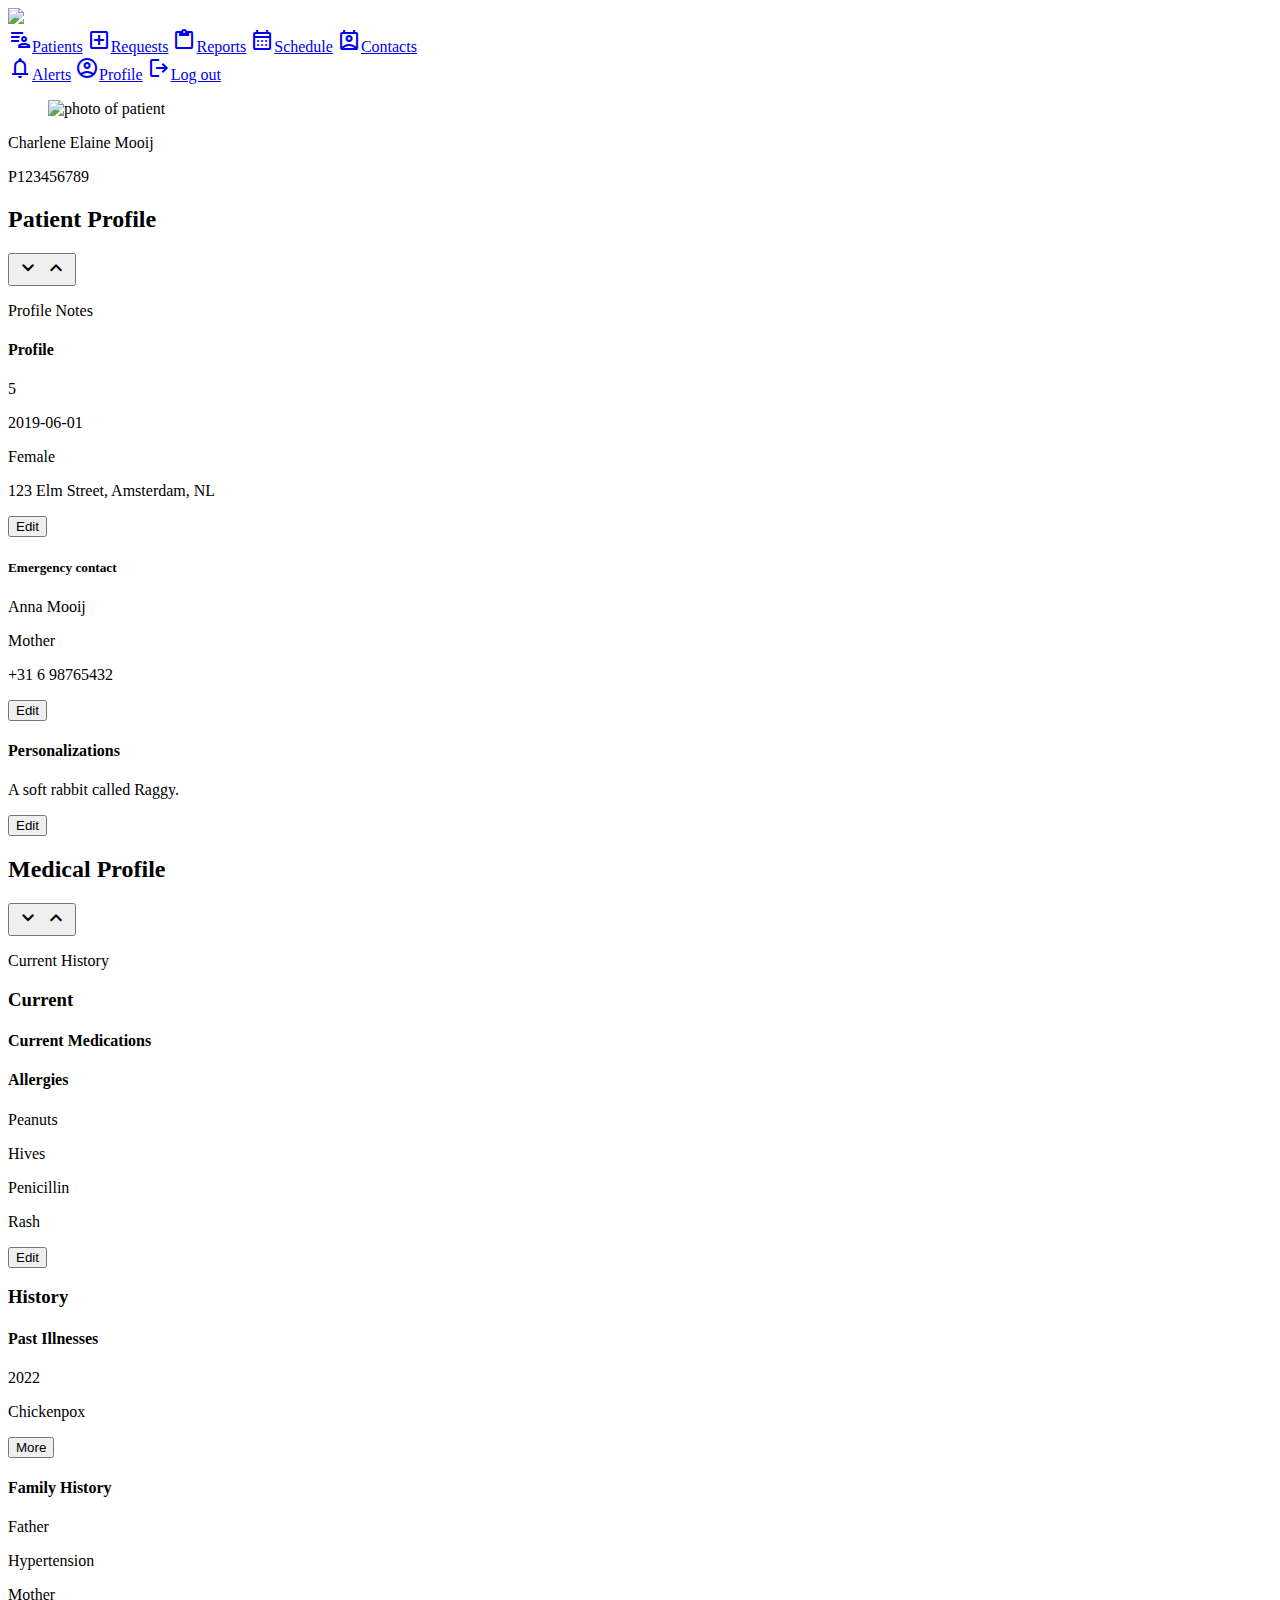
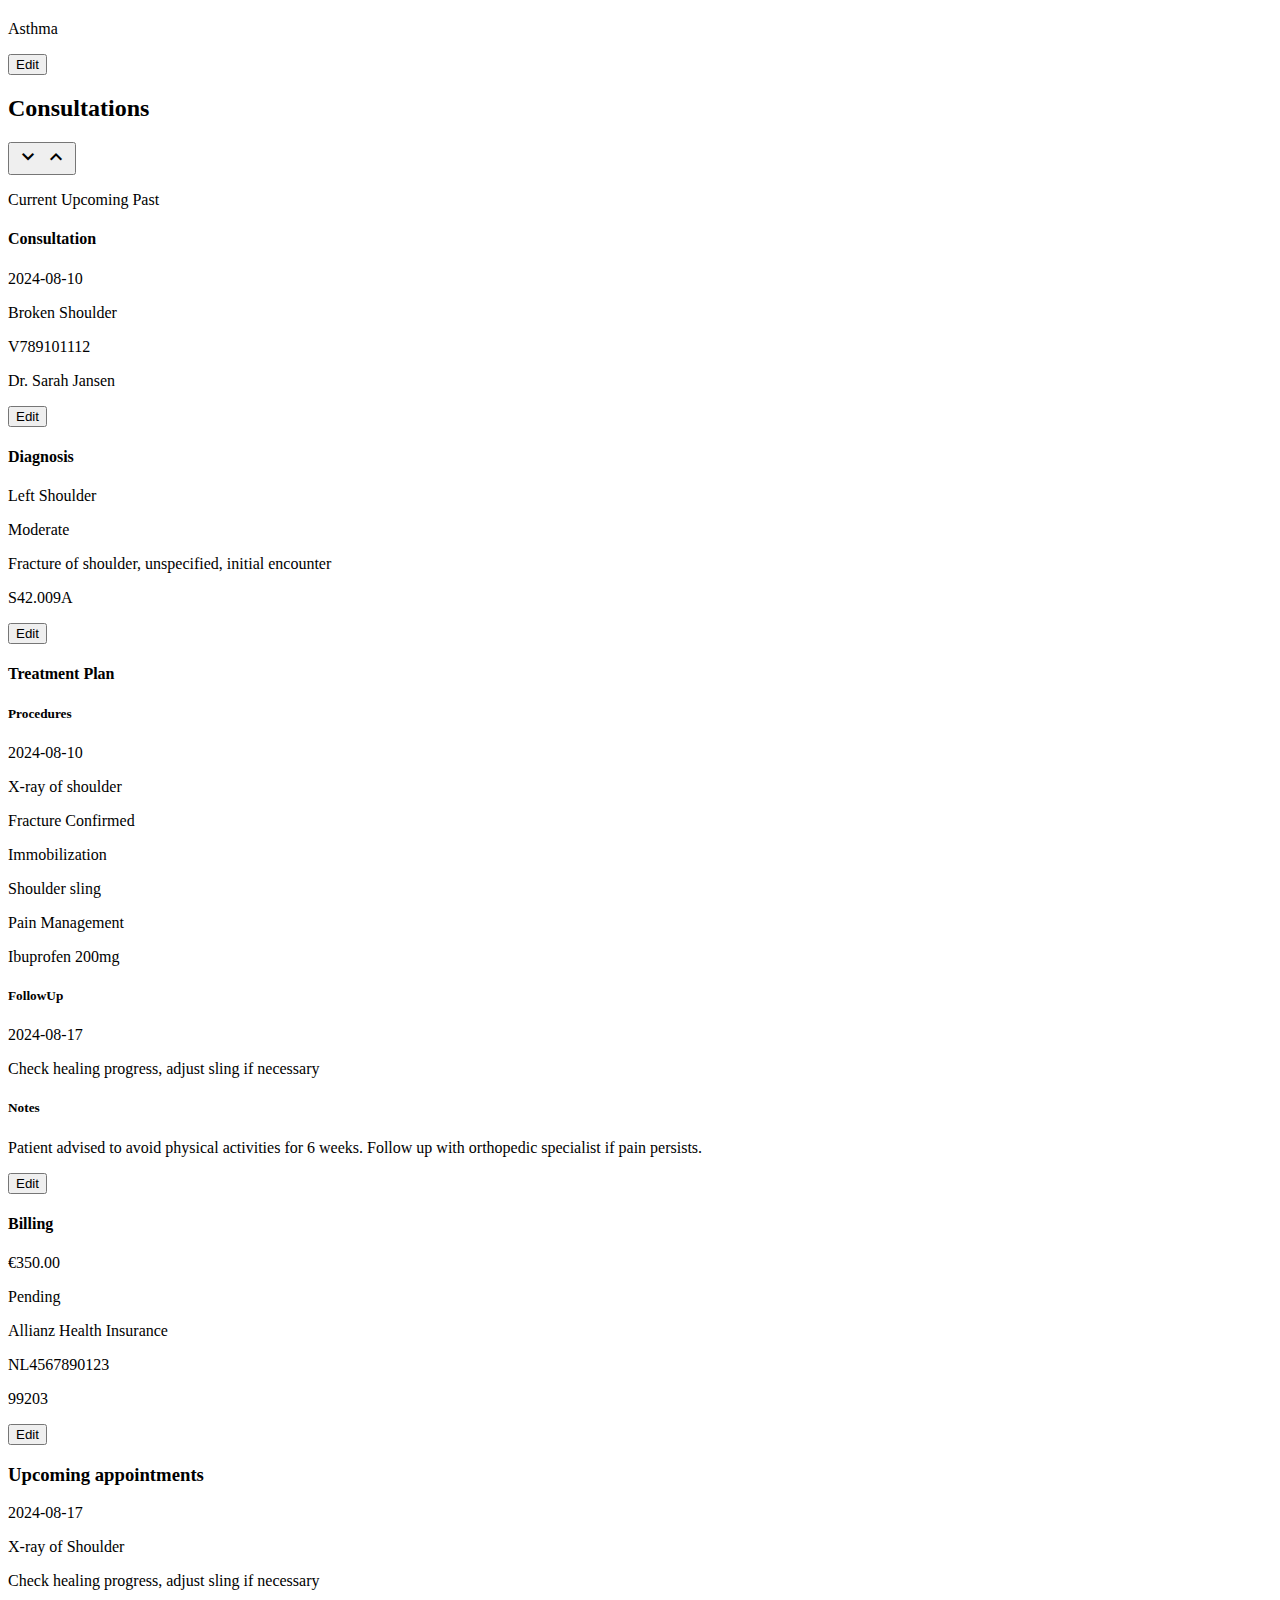
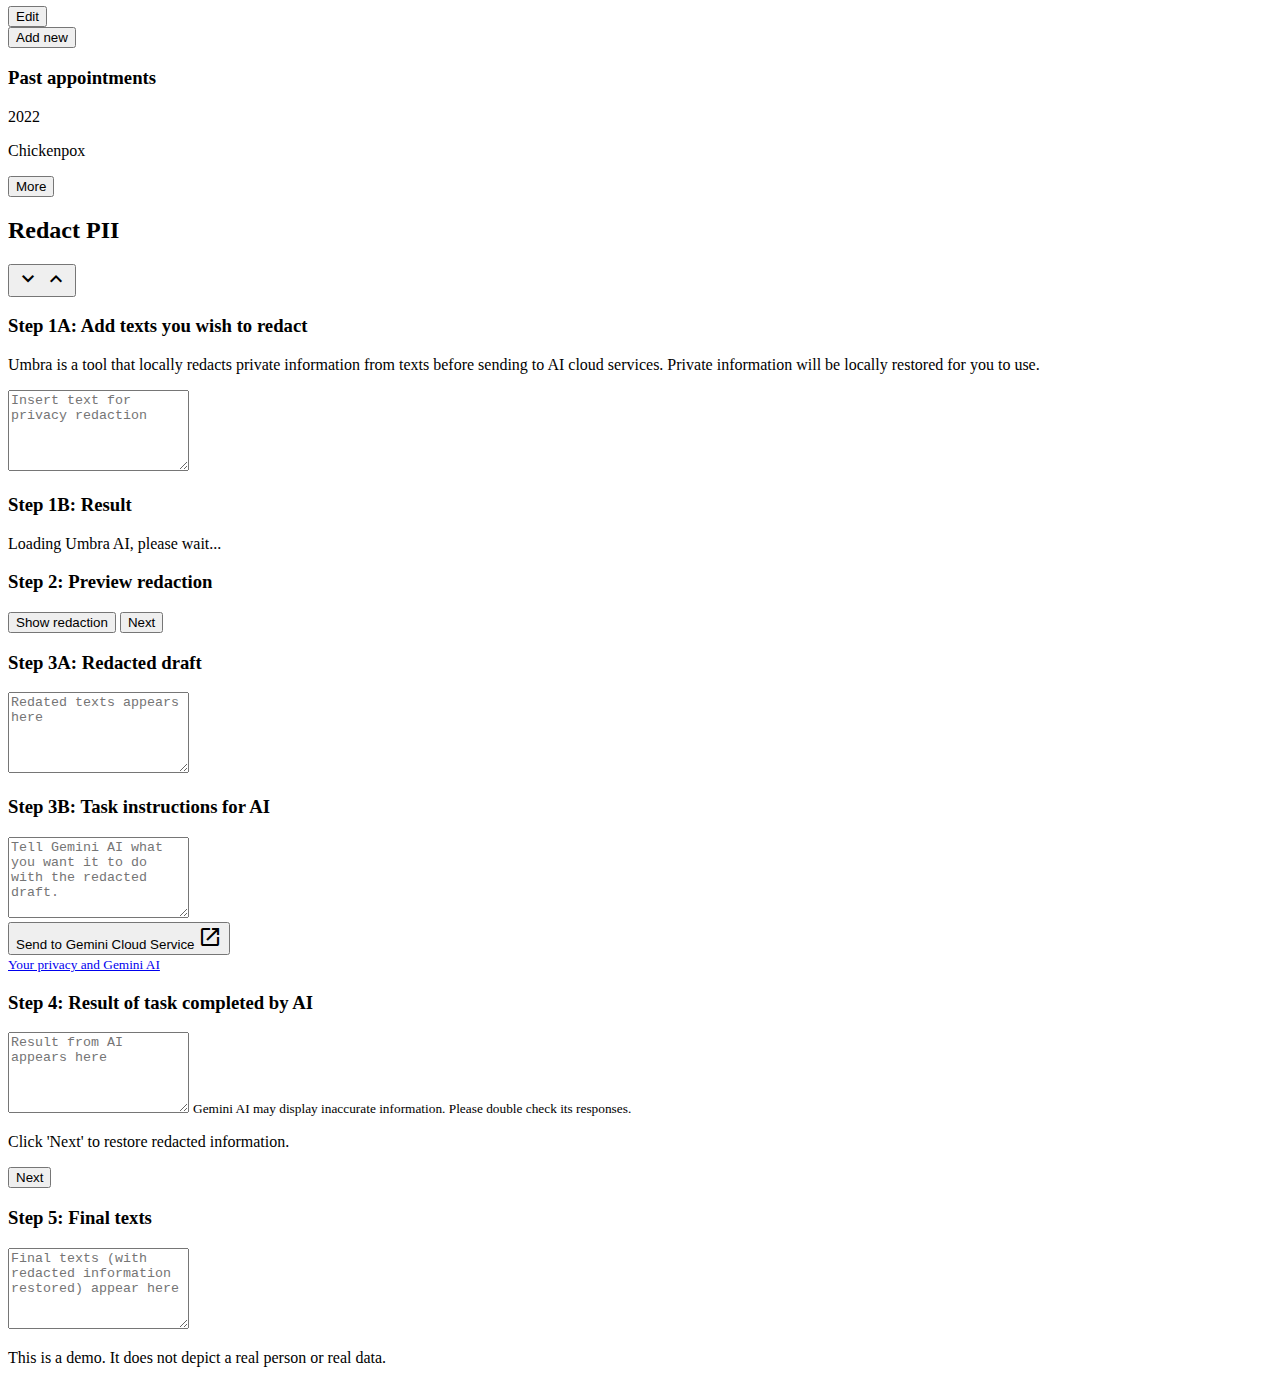
==== ehr-data-2.html @ f3ebd2ef "added down arrows" ====
<!DOCTYPE html>
<html lang="en">

<head>
  <meta charset="UTF-8">
  <meta name="viewport" content="width=device-width, initial-scale=1.0">
  <link rel="stylesheet"
    href="https://fonts.googleapis.com/css2?family=Material+Symbols+Outlined:opsz,wght,FILL,GRAD@20..48,100..700,0..1,-50..200" />
    <link rel="stylesheet" href="https://cdn.jsdelivr.net/npm/bulma@1.0.2/css/bulma.min.css">
    <link rel="stylesheet" href="css/styles.css">
  <!-- Dialogflow -->
  <link rel="stylesheet"
    href="https://www.gstatic.com/dialogflow-console/fast/df-messenger/prod/v1/themes/df-messenger-default.css">
  <script src="https://www.gstatic.com/dialogflow-console/fast/df-messenger/prod/v1/df-messenger.js"></script>
  <title>Electronic Health Record</title>
</head>

<body>

  <header class="column is-three-quarters">
    <nav id="nav1" class="navbar" role="navigation" aria-label="main navigation">
      <div class="navbar-brand">
        <a class="navbar-item" href="#">
          <img class="logo is-96x96" src="img/bravo-logo-thumb.png" />
        </a>
        <a role="button" class="navbar-burger" aria-label="menu" aria-expanded="false" data-target="navbarBasicExample">
          <span aria-hidden="true"></span>
          <span aria-hidden="true"></span>
          <span aria-hidden="true"></span>
          <span aria-hidden="true"></span>
        </a>
      </div>
      <div class="navbar-menu">
        <div class="navbar-start">
          <!-- <a href="#" class="navbar-item"><span class="material-symbols-outlined">home</span><span class="text">Home</span></a> -->
          <a href="#" class="navbar-item"><span class="material-symbols-outlined">patient_list</span><span
              class="text">Patients</span></a>
          <a href="#" class="navbar-item"><span class="material-symbols-outlined">add_box</span><span
              class="text">Requests</span></a>
          <a href="#" class="navbar-item"><span class="material-symbols-outlined">content_paste</span><span
              class="text">Reports</span></a>
          <a href="#" class="navbar-item"><span class="material-symbols-outlined">calendar_month</span><span
              class="text">Schedule</span></a>
          <a href="#" class="navbar-item"><span class="material-symbols-outlined">perm_contact_calendar</span><span
              class="text">Contacts</span></a>
        </div>
        <div class="navbar-end">
          <a href="#" class="navbar-item"><span class="material-symbols-outlined">notifications</span><span
              class="text">Alerts</span></a>
          <a href="#" class="navbar-item"><span class="material-symbols-outlined">account_circle</span><span
              class="text">Profile</span></a>
          <a href="#" class="navbar-item"><span class="material-symbols-outlined">logout</span>Log out</a>
        </div>
      </div>
      </div>
    </nav>
  </header>

  <div class="columns">
    <main class="column is-three-quarters">

      <!-- BANNER: START -->
      <section class="hero is-primary is-flex ml-3 mb-5">
        <div class="hero-body container">
          <figure class="image is-128x128 mb-3">
            <img class="is-rounded" src="img/patient-profile-photo.jpg" alt="photo of patient" />
          </figure>
          <p class="title is-4"><span class="data">Charlene Elaine Mooij</span></p>
          <p class="subtitle PatientID is-6"><span class="data">P123456789</span></p>
        </div>
      </section>
      <!-- BANNER: END -->

      <!-- BLOCK 1 PROFILE: START -->
      <div class="columns ml-3">
        <article class="card panel is-primary is-half mr-3">
          <header class="card-header panel-heading">
            <h2 class="card-header-title ">Patient Profile</h2>
            <button class="card-header-icon" aria-label="more options">
              <span class="icon material-symbols-outlined">
                keyboard_arrow_down
              </span>
              <span class="icon material-symbols-outlined">
                keyboard_arrow_up
              </span>
            </button>
          </header>

          <p class="panel-tabs">
            <a class="is-active">Profile</a>
            <!-- <a>Emergency Contact</a> -->
            <a>Notes</a>
          </p>

          <div class="panel-block">
            <div class="column">
              <h4 class="title is-4">Profile</h4>
              <p class="Age"><span class="data">5</span></p>
              <p class="DateOfBirth"><span class="data">2019-06-01</span></p>
              <p class="Gender"><span class="data">Female</span></p>
              <p class="Address"><span class="data">123 Elm Street, Amsterdam, NL</span></p>
              <button class="button is-light">Edit</button>
            <!-- </div>
            <div class="column"> -->
              <h5 class="title is-5">Emergency contact</h5>
              <p class="EmergencyContact-Name"><span class="data">Anna Mooij</span></p>
              <p class="EmergencyContact-Relation"><span class="data">Mother</span></p>
              <p class="EmergencyContact-PhoneNumber"><span class="data">+31 6 98765432</span></p>
              <button class="button is-light">Edit</button>
            </div>
            <div class="column">
              <h4 class="title is-4">Personalizations</h4>
              <p class="FavoriteToy"><span class="data">A soft rabbit called Raggy.</span></p>
              <button class="button is-light">Edit</button>
            </div>
          </div>
        </article>
        <article class="card panel is-primary is-half mr-3">
          <header class="card-header panel-heading">
            <h2 class="card-header-title ">Medical Profile</h2>
            <button class="card-header-icon" aria-label="more options">
              <span class="icon material-symbols-outlined">
                keyboard_arrow_down
              </span>
              <span class="icon material-symbols-outlined">
                keyboard_arrow_up
              </span>
            </button>
          </header>

          <p class="panel-tabs">
            <a class="is-active">Current</a>
            <a>History</a>
          </p>

          <div class="panel-block">
            <section class="section tab json medical-history">
              <h3 class="title is-3">Current</h3>
              <!-- JSON: MedicalHistory -->
              <h4 class="title is-4">Current Medications</h4>
              <p class="CurrentMedications"></p>
              <h4 class="title is-4">Allergies</h4>
              <p class="Allergies-Allergen"><span class="data">Peanuts</span></p>
              <p class="Allergies-Reaction"><span class="data">Hives</span></p>
              <p class="Allergies-Allergen"><span class="data">Penicillin</span></p>
              <p class="Allergies-Reaction"><span class="data">Rash</span></p>
              <button class="button is-light">Edit</button>
            </section>
            <section class="section tab json medical-history">
              <h3 class="title is-3">History</h3>
              <!-- JSON: MedicalHistory -->
              <h4 class="title is-4">Past Illnesses</h4>
              <p class="PastIllnesses-Year"><span class="data">2022</span></p>
              <p class="PastIllnesses-Illness"><span class="data">Chickenpox</span></p>
              <button class="button is-light">More</button>
              <h4 class="title is-4">Family History</h4>
              <p class="FamilyHistory-Relation"><span class="data">Father</span></p>
              <p class="FamilyHistory-Condition"><span class="data">Hypertension</span></p>
              <p class="FamilyHistory-Relation"><span class="data">Mother</span></p>
              <p class="FamilyHistory-Condition"><span class="data">Asthma</span></p>
              <button class="button is-light">Edit</button>
            </section>
          </div>
        </article>
      </div>
      <!-- BLOCK 1: END -->

      <!-- BLOCK 2 CONSULTATION: START -->
      <article class="card panel is-link ml-3 mb-3">

        <header class="card-header panel-heading">
          <h2 class="card-header-title has-text-white">Consultations</h2>
          <button class="card-header-icon" aria-label="more options">
            <span class="icon material-symbols-outlined">
              keyboard_arrow_down
            </span>
            <span class="icon material-symbols-outlined">
              keyboard_arrow_up
            </span>
          </button>
        </header>

        <p class="panel-tabs">
          <a class="is-active">Current</a>
          <a>Upcoming</a>
          <a>Past</a>
        </p>

        <div class="panel-block">
          <section class="section columns tab json consultation">
            <!-- <h3>Consultation</h3> -->
            <div class="column">
              <h4 class="title is-4">Consultation</h4>
              <!-- JSON: VisitInformation -->
              <p class="VisitDate"><span class="data">2024-08-10</span></p>
              <p class="ReasonForVisit"><span class="data">Broken Shoulder</span></p>
              <p class="VisitID"><span class="data">V789101112</span></p>
              <p class="PrimaryPhysician"><span class="data">Dr. Sarah Jansen</span></p>
              <button class="button is-light">Edit</button>
              <!-- </div> -->
              <!-- <div class="column"> -->
              <h4 class="title is-4">Diagnosis</h4>
              <!-- JSON: Diagnosis -->
              <p class="AffectedSide"><span class="data">Left Shoulder</span></p>
              <p class="Severity"><span class="data">Moderate</span></p>
              <p class="DiagnosisDescription"><span class="data">Fracture of shoulder, unspecified, initial
                  encounter</span></p>
              <p class="DiagnosisCode"><span class="data">S42.009A</span></p>
              <button class="button is-light">Edit</button>
            </div>
            <div class="column">
              <h4 class="title is-4">Treatment Plan</h4>
              <!-- JSON: TreatmentPlan -->
              <h5 class="title is-5">Procedures</h5>
              <p class="Treatment-Date"><span class="data">2024-08-10</span></p>
              <p class="Treatment-Procedure"><span class="data">X-ray of shoulder</span></p>
              <p class="Treatment-Result"><span class="data">Fracture Confirmed</span></p>
              <p class="Treatment-Procedure"><span class="data">Immobilization</span></p>
              <p class="Treatment-Result"><span class="data">Shoulder sling</span></p>
              <p class="Treatment-Procedure"><span class="data">Pain Management</span></p>
              <p class="Treatment-Medication"><span class="data">Ibuprofen 200mg</span></p>
              <h5 class="title is-5">FollowUp</h5>
              <p class="FollowUp-Date"><span class="data">2024-08-17</span></p>
              <p class="FollowUp-Purpose"><span class="data">Check healing progress, adjust sling if necessary</span>
              </p>
              <h5 class="title is-5">Notes</h5>
              <p class="TreatmentPlan-Notes"><span class="data">Patient advised to avoid physical activities for 6
                  weeks. Follow up with orthopedic specialist if pain persists.</span></p>
              <button class="button is-light">Edit</button>
            </div>
            <div class="column">
              <h4 class="title is-4">Billing</h4>
              <!-- JSON: BillingInformation -->
              <p class="TotalCost"><span class="data">€350.00</span></p>
              <p class="PaymentStatus"><span class="data">Pending</span></p>
              <p class="InsuranceProvider"><span class="data">Allianz Health Insurance</span></p>
              <p class="PolicyNumber"><span class="data">NL4567890123</span></p>
              <p class="BillingCode"><span class="data">99203</span></p>
              <button class="button is-light">Edit</button>
            </div>
          </section>
          <section class="section tab json visit-information">
            <h3 class="title is-3">Upcoming appointments</h3>
            <!-- JSON: TreatmentPlan > FollowUp -->
            <!-- <h4 class="title is-4">Upcoming</h4> -->
            <section class="section FollowUp">
              <p class="Treatment-Date"><span class="data">2024-08-17</span></p>
              <p class="Treatment-Procedure"><span class="data">X-ray of Shoulder</span></p>
              <p class="Treatment-Purpose"><span class="data">Check healing progress, adjust sling if necessary</span>
              </p>
              <button class="button is-light">Edit</button>
            </section>
            <button class="button is-light">Add new</button>
          </section>
          <section class="section tab json visit-information">
            <h3 class="title is-3">Past appointments</h3>
            <!-- JSON: MedicalHistory -->
            <p class="PastIllnesses-Year"><span class="data">2022</span></p>
            <p class="PastIllnesses-Illness"><span class="data">Chickenpox</span></p>
            <button class="button is-light">More</button>
          </section>
        </div>
      </article>
      <!-- BLOCK 2: END -->

      <!-- BLOCK 3: START -->
      <!-- <div class="columns ml-3 mr-3"> -->

        <article class="card panel ml-3">
          <header class="card-header panel-heading">
            <h2 class="card-header-title has-text-white">Redact PII</h2>
            <button class="card-header-icon" aria-label="more options">
              <span class="icon material-symbols-outlined">
                keyboard_arrow_down
              </span>
              <span class="icon material-symbols-outlined">
                keyboard_arrow_up
              </span>
            </button>
          </header>
          <section class="section tab" id="umbra">
            <!-- Umbra Step 1 -->
            <div class="columns">
              <div class="column step" id="step1">
                <h3 class="title is-5">Step 1A: Add texts you wish to redact</h3>
                <p class="umbra-description">Umbra is a tool that locally redacts private information from texts
                  before
                  sending to
                  AI cloud services. Private information will be locally restored for you to use.</p>
                <label for="box1"></label>
                <textarea id="box1" name="box1" class="box" rows="5"
                  placeholder="Insert text for privacy redaction"></textarea>
                <button id="getAnswersButton" style="display:none;" onclick="processText()">Process Text</button>
                <h3 class="title is-5">Step 1B: Result</h3>
                <div id="loading">
                  <div class="spinner"></div>
                  <p>Loading Umbra AI, please wait...</p>
                </div>
                <div id="results"></div>
              </div>
              <!-- Umbra Step 2 -->
              <div class="column step" id="step2">
                <h3 class="title is-5">Step 2: Preview redaction</h3>
                <label for="box2"></label>
                <box id="box2" name="box2" class="box" rows="5" placeholder="Redaction preview appears here" readonly>
                </box>
                <div class="buttons">
                  <button onclick="highlightText()" class="button is-light">Show redaction</button>
                  <button onclick="replaceText()" class="button is-light">Next</button>
                </div>
              </div>
              <div class="column step" id="step3">
                <!-- Umbra Step 3A -->
                <h3 class="title is-5">Step 3A: Redacted draft</h3>
                <label for="box3"></label>
                <textarea id="box3" name="box3" class="box" rows="5"
                  placeholder="Redated texts appears here"></textarea>
                <!-- Umbra Step 3B -->
                <h3 class="title is-5">Step 3B: Task instructions for AI</h3>
                <label for="box3-prmpt"></label>
                <textarea id="box3-prmpt" name="box3-prmpt" class="box" rows="5"
                  placeholder="Tell Gemini AI what you want it to do with the redacted draft."></textarea>
                <div class="buttons">
                  <button onclick="send2api()" class="button is-light">Send to Gemini Cloud Service
                    <span
                      class="material-symbols-outlined icon-small">
                      open_in_new
                    </span>
                  </button>
                </div>
                <small><a
                    href="https://support.google.com/gemini/answer/13594961?visit_id=638588064666691455-2002261725&p=privacy_notice&rd=1#privacy_notice">Your
                    privacy and Gemini AI</a></small>
              </div>
              <!-- Umbra Step 4 -->
              <div class="column step" id="step4">
                <h3 class="title is-5">Step 4: Result of task completed by AI</h3>
                <label for="box4"></label>
                <textarea id="box4" name="box4" class="box" rows="5" placeholder="Result from AI appears here"
                  readonly></textarea>
                <small>Gemini AI may display inaccurate information. Please double check its responses.</small>
                <p>Click 'Next' to restore redacted information.</p>
                <div class="buttons">
                  <button onclick="replaceMarkers()" class="button is-light">Next</button>
                  <!-- <button onclick="share()">share</button> -->
                </div>
              </div>
              <!-- Umbra Step 5 -->
              <div class="column step" id="step5">
                <h3 class="title is-5">Step 5: Final texts</h3>
                <label for="box5"></label>
                <textarea id="box5" name="box5" class="box" rows="5"
                  placeholder="Final texts (with redacted information restored) appear here" readonly></textarea>
                <div class="buttons">
                  <!-- <button onclick="replaceMarkers()" class="button is-light">Next</button> -->
                  <!-- <button onclick="share()" class="button is-light">Copy text</button> -->
                </div>
              </div>
            </div>
          </section>
        </article>
      <!-- </div> -->
      <!-- BLOCK 3: END -->
    </main>
    <!-- CHAT BLOCK: START -->
    <aside id="chatbot" class="column is-one-quarter">
      <!-- <h2 class="panel-heading">Gemini Chatbot</h2> -->
      <!-- <h2>Gemini</h2> -->
      <!-- DIALOGFLOW CX – REPLACE CHATBOT 'project-id' AND 'agent-id' -->
      <df-messenger location="eu" project-id="df-samples-ldid" agent-id="418b18b0-8690-481d-aa7f-1ac6ddc1a49d"
        language-code="en" max-query-length="-1">
        <df-messenger-chat chat-title=" " chat-title-icon="" bot-writing-text="bot-writing-text" bot-writing-image=""
          bot-actor-image="" user-actor-image="" placeholder-text="What's on your mind?">
        </df-messenger-chat>
      </df-messenger>
    </aside>
    <!-- CHAT BLOCK: END -->
  </div>
  <!-- </div> -->
  <footer class="footer column is-three-quarters">
    <div class="content has-text-centered">
      <p>This is a demo. It does not depict a real person or real data.</p>
    </div>
  </footer>
</body>
<script src="js/umbra.js"></script>
<script src="js/bravo.js"></script>

</html>
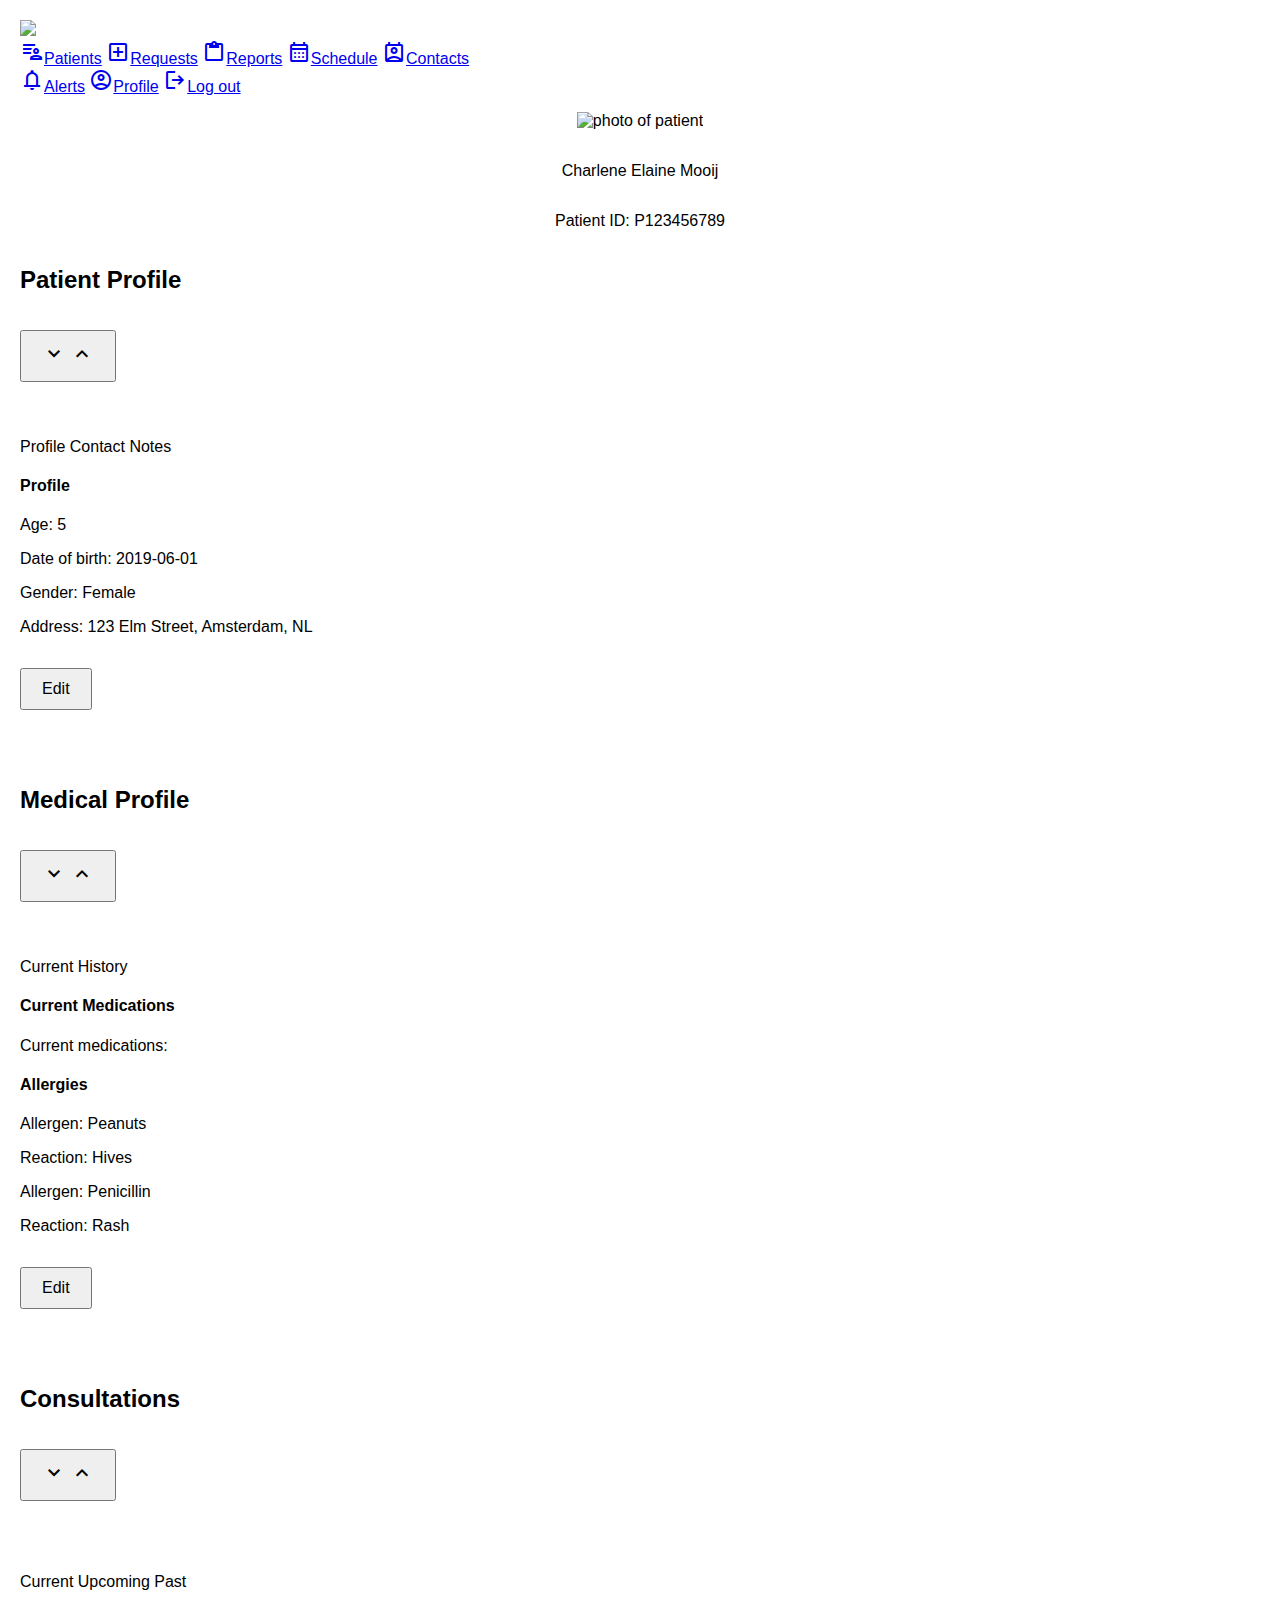
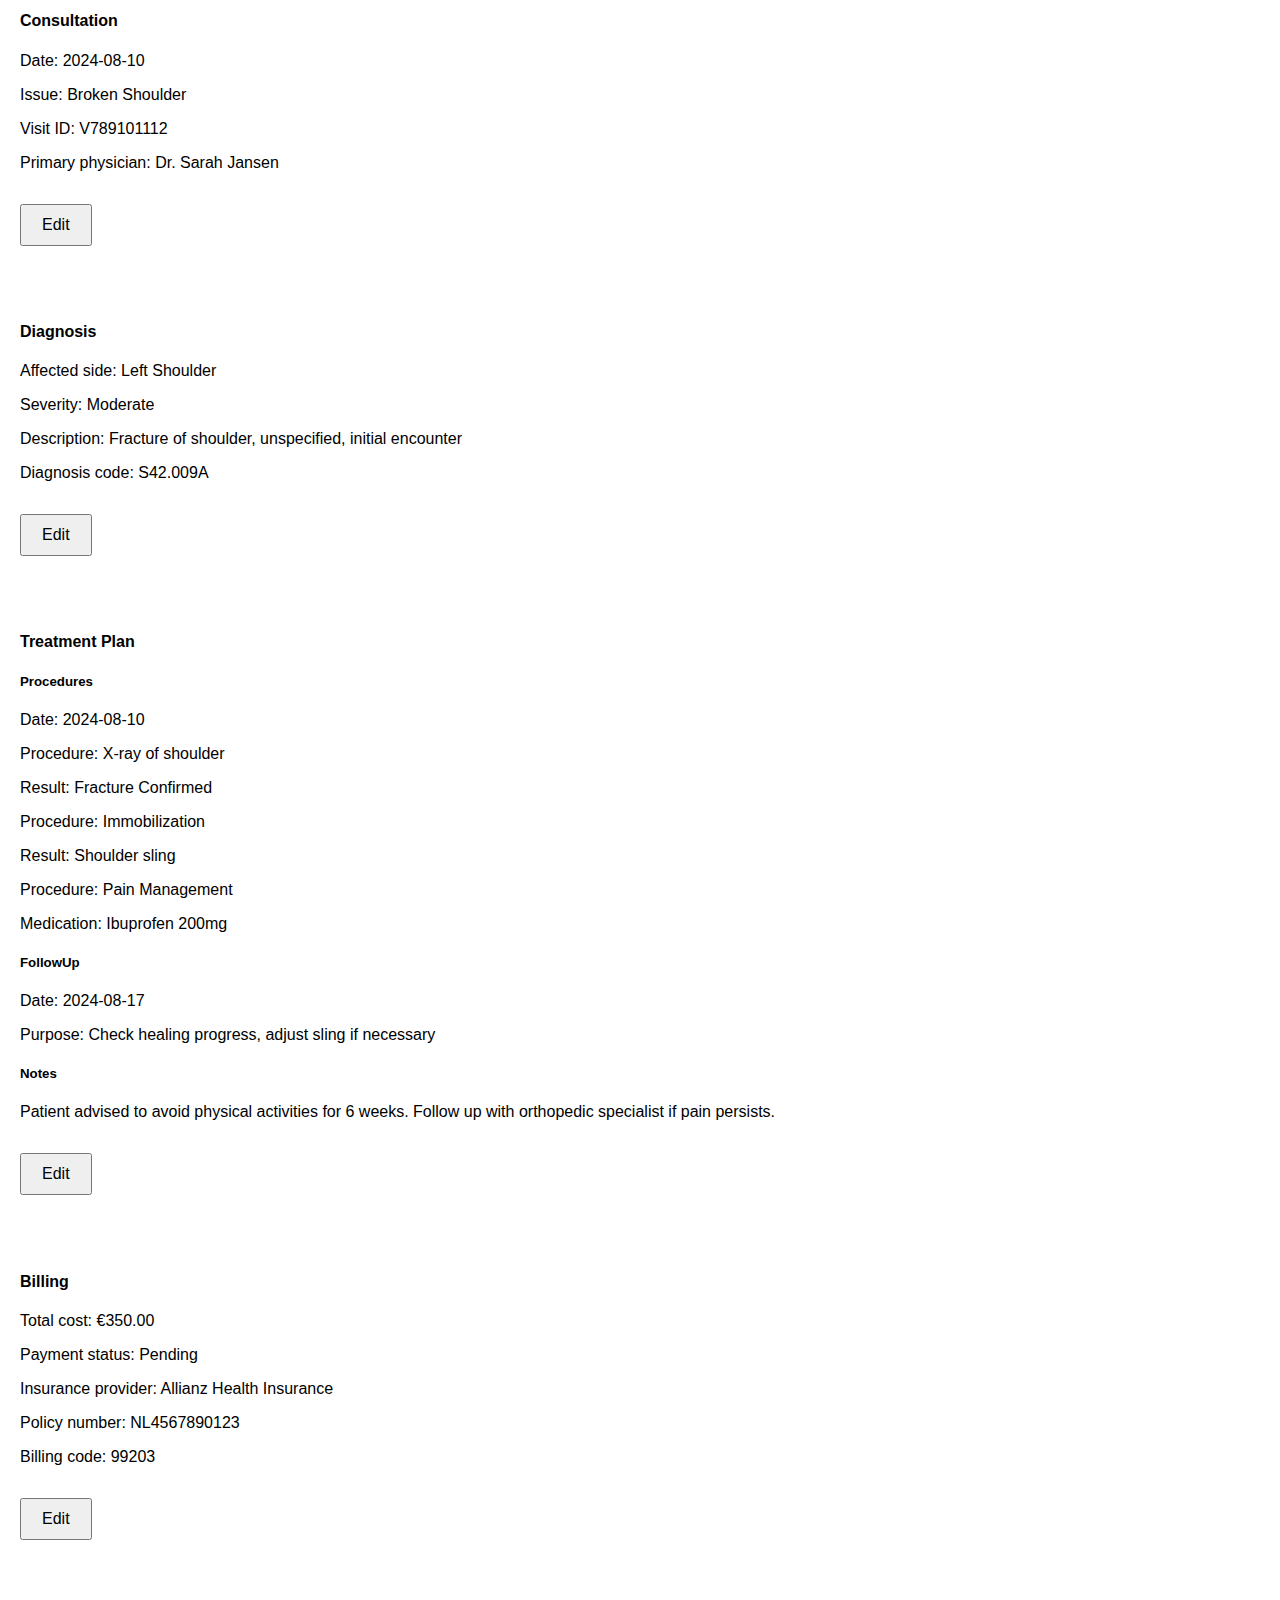
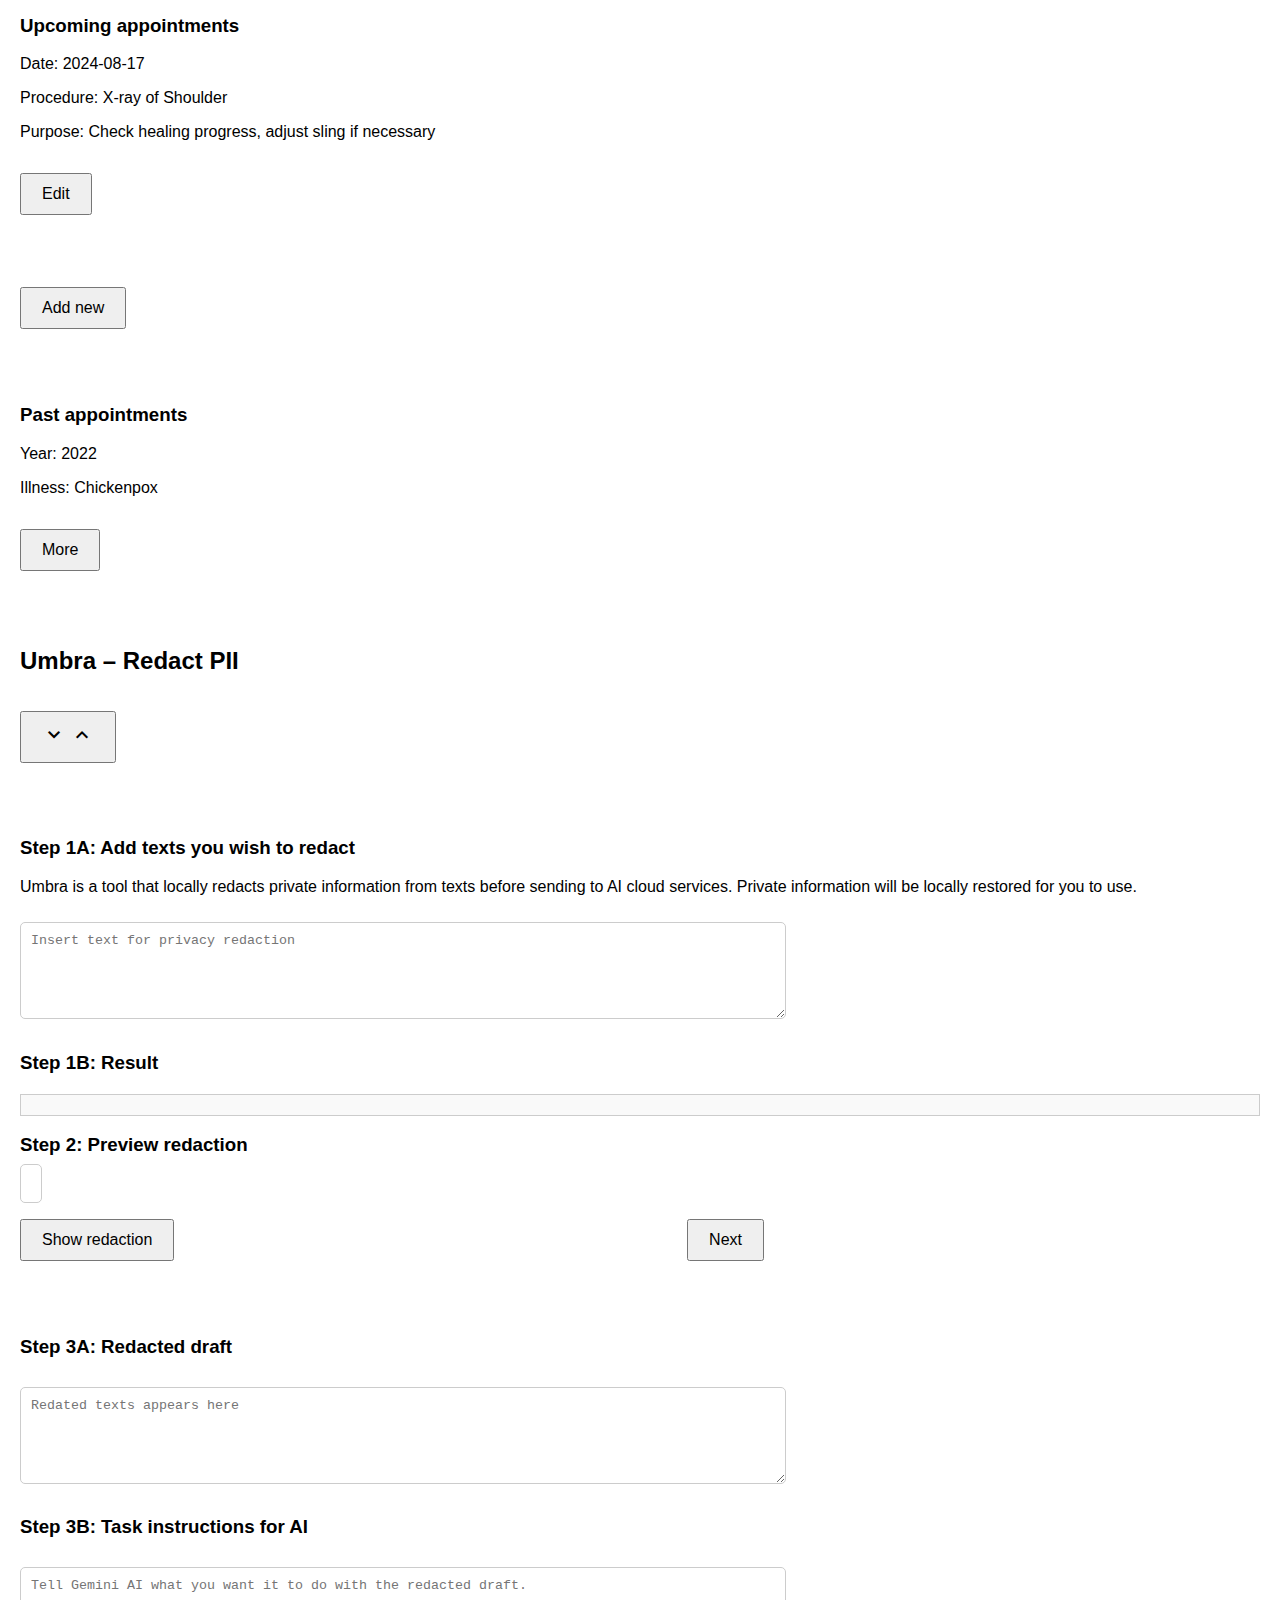
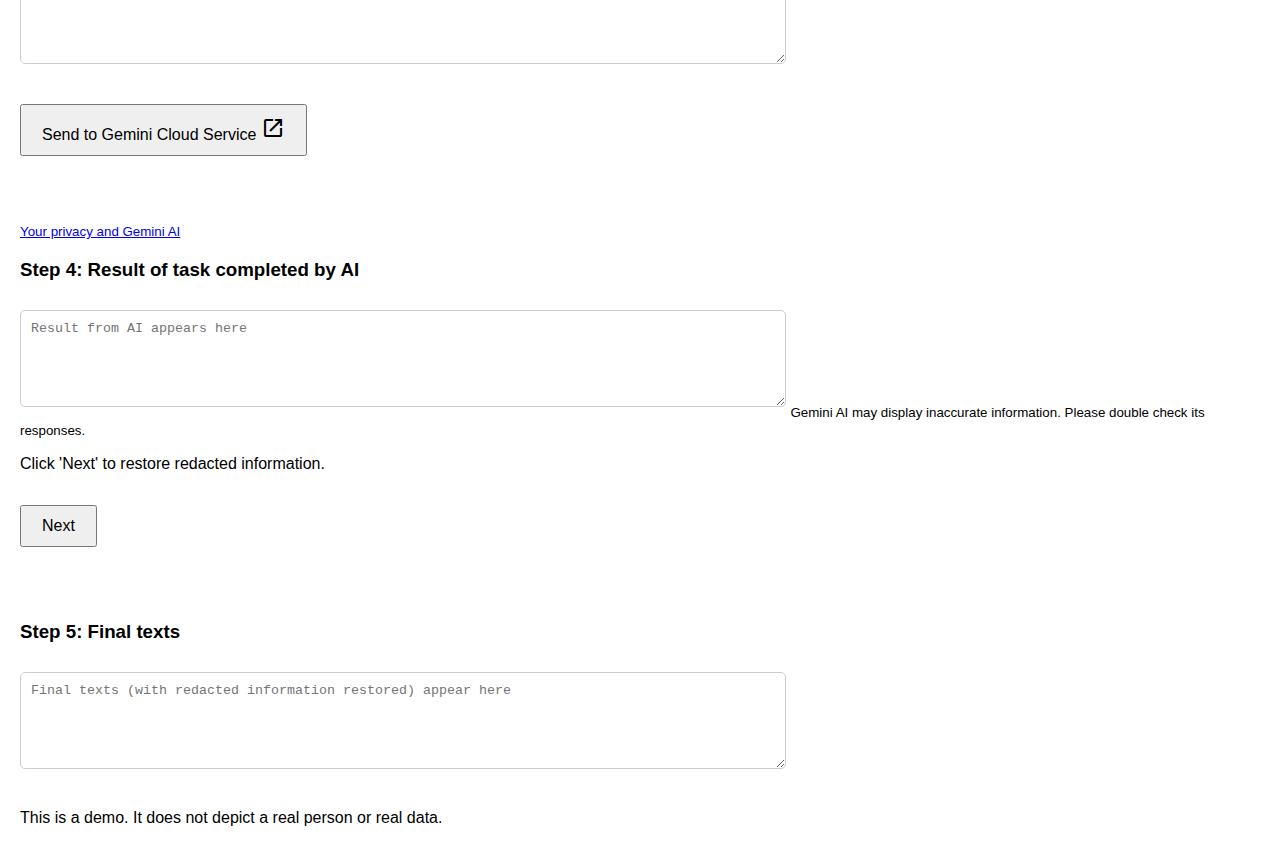
==== commit 02a0be13: "adding car tab show/hide function" ====
--- a/ehr-data-2.html
+++ b/ehr-data-2.html
@@ -6,8 +6,8 @@
   <meta name="viewport" content="width=device-width, initial-scale=1.0">
   <link rel="stylesheet"
     href="https://fonts.googleapis.com/css2?family=Material+Symbols+Outlined:opsz,wght,FILL,GRAD@20..48,100..700,0..1,-50..200" />
-    <link rel="stylesheet" href="https://cdn.jsdelivr.net/npm/bulma@1.0.2/css/bulma.min.css">
-    <link rel="stylesheet" href="css/styles.css">
+  <link rel="stylesheet" href="https://cdn.jsdelivr.net/npm/bulma@1.0.2/css/bulma.min.css">
+  <link rel="stylesheet" href="css/styles.css">
   <!-- Dialogflow -->
   <link rel="stylesheet"
     href="https://www.gstatic.com/dialogflow-console/fast/df-messenger/prod/v1/themes/df-messenger-default.css">
@@ -15,7 +15,7 @@
   <title>Electronic Health Record</title>
 </head>
 
-<body>
+<body onLoad="onPageLoad()">
 
   <header class="column is-three-quarters">
     <nav id="nav1" class="navbar" role="navigation" aria-label="main navigation">
@@ -59,7 +59,8 @@
   <div class="columns">
     <main class="column is-three-quarters">
 
-      <!-- BANNER: START -->
+      <!-- BLOCK 1 PATIENT PROFILE -->
+      <!-- 1A (Identity): START -->
       <section class="hero is-primary is-flex ml-3 mb-5">
         <div class="hero-body container">
           <figure class="image is-128x128 mb-3">
@@ -69,99 +70,103 @@
           <p class="subtitle PatientID is-6"><span class="data">P123456789</span></p>
         </div>
       </section>
-      <!-- BANNER: END -->
-
-      <!-- BLOCK 1 PROFILE: START -->
+      <!-- 1A: END -->
       <div class="columns ml-3">
-        <article class="card panel is-primary is-half mr-3">
+        <!-- 1B (Patient profile): START -->
+        <article id="patient-profile" class="card panel is-primary half-width mr-3">
           <header class="card-header panel-heading">
             <h2 class="card-header-title ">Patient Profile</h2>
-            <button class="card-header-icon" aria-label="more options">
-              <span class="icon material-symbols-outlined">
+            <button onclick="cardToggle(this)" class="card-toggle card-header-icon" aria-label="more options">
+              <span class="card-open icon material-symbols-outlined">
                 keyboard_arrow_down
               </span>
-              <span class="icon material-symbols-outlined">
+              <span class="card-close icon material-symbols-outlined">
                 keyboard_arrow_up
               </span>
             </button>
           </header>
-
-          <p class="panel-tabs">
-            <a class="is-active">Profile</a>
-            <!-- <a>Emergency Contact</a> -->
-            <a>Notes</a>
-          </p>
-
-          <div class="panel-block">
-            <div class="column">
-              <h4 class="title is-4">Profile</h4>
-              <p class="Age"><span class="data">5</span></p>
-              <p class="DateOfBirth"><span class="data">2019-06-01</span></p>
-              <p class="Gender"><span class="data">Female</span></p>
-              <p class="Address"><span class="data">123 Elm Street, Amsterdam, NL</span></p>
-              <button class="button is-light">Edit</button>
-            <!-- </div>
-            <div class="column"> -->
-              <h5 class="title is-5">Emergency contact</h5>
-              <p class="EmergencyContact-Name"><span class="data">Anna Mooij</span></p>
-              <p class="EmergencyContact-Relation"><span class="data">Mother</span></p>
-              <p class="EmergencyContact-PhoneNumber"><span class="data">+31 6 98765432</span></p>
-              <button class="button is-light">Edit</button>
-            </div>
-            <div class="column">
-              <h4 class="title is-4">Personalizations</h4>
-              <p class="FavoriteToy"><span class="data">A soft rabbit called Raggy.</span></p>
-              <button class="button is-light">Edit</button>
-            </div>
-          </div>
+          <section id="patient-profile-card-body">
+            <nav class="panel-tabs">
+              <a onClick="openPanel('patientProfileTab1', 'patientProfile', this)" class="tabName is-active">Profile</a>
+              <a onClick="openPanel('patientProfileTab2', 'patientProfile', this)" class="tabName">Contact</a>
+              <a onClick="openPanel('patientProfileTab3', 'patientProfile', this)" class="tabName">Notes</a>
+            </nav>
+            <div class="panel-block column">
+              <section id="patientProfileTab1" class="patientProfile tab-panel tab-default">
+                <h4 class="title is-4">Profile</h4>
+                <p class="Age"><span class="data">5</span></p>
+                <p class="DateOfBirth"><span class="data">2019-06-01</span></p>
+                <p class="Gender"><span class="data">Female</span></p>
+                <p class="Address"><span class="data">123 Elm Street, Amsterdam, NL</span></p>
+                <button class="button is-light">Edit</button>
+              </section>
+              <section id="patientProfileTab2" class="patientProfile tab-panel">
+                <h5 class="title is-5">Emergency contact</h5>
+                <p class="EmergencyContact-Name"><span class="data">Anna Mooij</span></p>
+                <p class="EmergencyContact-Relation"><span class="data">Mother</span></p>
+                <p class="EmergencyContact-PhoneNumber"><span class="data">+31 6 98765432</span></p>
+                <button class="button is-light">Edit</button>
+              </section>
+              <section id="patientProfileTab3" class="patientProfile tab-panel">
+                <h4 class="title is-4">Personalizations</h4>
+                <p class="FavoriteToy"><span class="data">A soft rabbit called Raggy.</span></p>
+                <button class="button is-light">Edit</button>
+              </section>
+            </div>
+          </section>
         </article>
-        <article class="card panel is-primary is-half mr-3">
+        <!-- 1A: END -->
+        <!-- 1B (Medical profile)): START -->
+        <article id="medical-profile" class="card panel is-primary half-width mr-3">
           <header class="card-header panel-heading">
             <h2 class="card-header-title ">Medical Profile</h2>
-            <button class="card-header-icon" aria-label="more options">
-              <span class="icon material-symbols-outlined">
+            <button onclick="cardToggle(this)" class="card-toggle card-header-icon" aria-label="more options">
+              <span class="card-open icon material-symbols-outlined">
                 keyboard_arrow_down
               </span>
-              <span class="icon material-symbols-outlined">
+              <span class="card-close icon material-symbols-outlined">
                 keyboard_arrow_up
               </span>
             </button>
           </header>
-
-          <p class="panel-tabs">
-            <a class="is-active">Current</a>
-            <a>History</a>
-          </p>
-
-          <div class="panel-block">
-            <section class="section tab json medical-history">
-              <h3 class="title is-3">Current</h3>
-              <!-- JSON: MedicalHistory -->
-              <h4 class="title is-4">Current Medications</h4>
-              <p class="CurrentMedications"></p>
-              <h4 class="title is-4">Allergies</h4>
-              <p class="Allergies-Allergen"><span class="data">Peanuts</span></p>
-              <p class="Allergies-Reaction"><span class="data">Hives</span></p>
-              <p class="Allergies-Allergen"><span class="data">Penicillin</span></p>
-              <p class="Allergies-Reaction"><span class="data">Rash</span></p>
-              <button class="button is-light">Edit</button>
-            </section>
-            <section class="section tab json medical-history">
-              <h3 class="title is-3">History</h3>
-              <!-- JSON: MedicalHistory -->
-              <h4 class="title is-4">Past Illnesses</h4>
-              <p class="PastIllnesses-Year"><span class="data">2022</span></p>
-              <p class="PastIllnesses-Illness"><span class="data">Chickenpox</span></p>
-              <button class="button is-light">More</button>
-              <h4 class="title is-4">Family History</h4>
-              <p class="FamilyHistory-Relation"><span class="data">Father</span></p>
-              <p class="FamilyHistory-Condition"><span class="data">Hypertension</span></p>
-              <p class="FamilyHistory-Relation"><span class="data">Mother</span></p>
-              <p class="FamilyHistory-Condition"><span class="data">Asthma</span></p>
-              <button class="button is-light">Edit</button>
-            </section>
-          </div>
+          <section id="medical-profile-card-body">
+            <nav class="panel-tabs">
+              <a onClick="openPanel('medicalProfileTab1', 'medicalProfile', this)" class="tabName is-active">Current</a>
+              <a onClick="openPanel('medicalProfileTab2', 'medicalProfile', this)" class="tabName">History</a>
+            </nav>
+            <div class="panel-block column">
+              <section id="medicalProfileTab1" class="column medicalProfile tab-panel tab-default">
+              <!-- <section class="section tab json medical-history"> -->
+                <!-- <h3 class="title is-3">Current</h3> -->
+                <!-- JSON: MedicalHistory -->
+                <h4 class="title is-4">Current Medications</h4>
+                <p class="CurrentMedications"></p>
+                <h4 class="title is-4">Allergies</h4>
+                <p class="Allergies-Allergen"><span class="data">Peanuts</span></p>
+                <p class="Allergies-Reaction"><span class="data">Hives</span></p>
+                <p class="Allergies-Allergen"><span class="data">Penicillin</span></p>
+                <p class="Allergies-Reaction"><span class="data">Rash</span></p>
+                <button class="button is-light">Edit</button>
+              </section>
+              <section id="medicalProfileTab2" class="column medicalProfile tab-panel">
+              <!-- <section class="section tab json medical-history"> -->
+                <!-- <h3 class="title is-3">History</h3> -->
+                <!-- JSON: MedicalHistory -->
+                <h4 class="title is-4">Past Illnesses</h4>
+                <p class="PastIllnesses-Year"><span class="data">2022</span></p>
+                <p class="PastIllnesses-Illness"><span class="data">Chickenpox</span></p>
+                <button class="button is-light">More</button>
+                <h4 class="title is-4">Family History</h4>
+                <p class="FamilyHistory-Relation"><span class="data">Father</span></p>
+                <p class="FamilyHistory-Condition"><span class="data">Hypertension</span></p>
+                <p class="FamilyHistory-Relation"><span class="data">Mother</span></p>
+                <p class="FamilyHistory-Condition"><span class="data">Asthma</span></p>
+                <button class="button is-light">Edit</button>
+              </section>
+            </div>
+          </section>
         </article>
+        <!-- 1B MEDICAL PROFILE: END -->
       </div>
       <!-- BLOCK 1: END -->
 
@@ -171,10 +176,10 @@
         <header class="card-header panel-heading">
           <h2 class="card-header-title has-text-white">Consultations</h2>
           <button class="card-header-icon" aria-label="more options">
-            <span class="icon material-symbols-outlined">
+            <span class="card-open icon material-symbols-outlined">
               keyboard_arrow_down
             </span>
-            <span class="icon material-symbols-outlined">
+            <span class="card-close icon material-symbols-outlined">
               keyboard_arrow_up
             </span>
           </button>
@@ -266,99 +271,97 @@
       <!-- BLOCK 3: START -->
       <!-- <div class="columns ml-3 mr-3"> -->
 
-        <article class="card panel ml-3">
-          <header class="card-header panel-heading">
-            <h2 class="card-header-title has-text-white">Redact PII</h2>
-            <button class="card-header-icon" aria-label="more options">
-              <span class="icon material-symbols-outlined">
-                keyboard_arrow_down
-              </span>
-              <span class="icon material-symbols-outlined">
-                keyboard_arrow_up
-              </span>
-            </button>
-          </header>
-          <section class="section tab" id="umbra">
-            <!-- Umbra Step 1 -->
-            <div class="columns">
-              <div class="column step" id="step1">
-                <h3 class="title is-5">Step 1A: Add texts you wish to redact</h3>
-                <p class="umbra-description">Umbra is a tool that locally redacts private information from texts
-                  before
-                  sending to
-                  AI cloud services. Private information will be locally restored for you to use.</p>
-                <label for="box1"></label>
-                <textarea id="box1" name="box1" class="box" rows="5"
-                  placeholder="Insert text for privacy redaction"></textarea>
-                <button id="getAnswersButton" style="display:none;" onclick="processText()">Process Text</button>
-                <h3 class="title is-5">Step 1B: Result</h3>
-                <div id="loading">
-                  <div class="spinner"></div>
-                  <p>Loading Umbra AI, please wait...</p>
-                </div>
-                <div id="results"></div>
-              </div>
-              <!-- Umbra Step 2 -->
-              <div class="column step" id="step2">
-                <h3 class="title is-5">Step 2: Preview redaction</h3>
-                <label for="box2"></label>
-                <box id="box2" name="box2" class="box" rows="5" placeholder="Redaction preview appears here" readonly>
-                </box>
-                <div class="buttons">
-                  <button onclick="highlightText()" class="button is-light">Show redaction</button>
-                  <button onclick="replaceText()" class="button is-light">Next</button>
-                </div>
-              </div>
-              <div class="column step" id="step3">
-                <!-- Umbra Step 3A -->
-                <h3 class="title is-5">Step 3A: Redacted draft</h3>
-                <label for="box3"></label>
-                <textarea id="box3" name="box3" class="box" rows="5"
-                  placeholder="Redated texts appears here"></textarea>
-                <!-- Umbra Step 3B -->
-                <h3 class="title is-5">Step 3B: Task instructions for AI</h3>
-                <label for="box3-prmpt"></label>
-                <textarea id="box3-prmpt" name="box3-prmpt" class="box" rows="5"
-                  placeholder="Tell Gemini AI what you want it to do with the redacted draft."></textarea>
-                <div class="buttons">
-                  <button onclick="send2api()" class="button is-light">Send to Gemini Cloud Service
-                    <span
-                      class="material-symbols-outlined icon-small">
-                      open_in_new
-                    </span>
-                  </button>
-                </div>
-                <small><a
-                    href="https://support.google.com/gemini/answer/13594961?visit_id=638588064666691455-2002261725&p=privacy_notice&rd=1#privacy_notice">Your
-                    privacy and Gemini AI</a></small>
-              </div>
-              <!-- Umbra Step 4 -->
-              <div class="column step" id="step4">
-                <h3 class="title is-5">Step 4: Result of task completed by AI</h3>
-                <label for="box4"></label>
-                <textarea id="box4" name="box4" class="box" rows="5" placeholder="Result from AI appears here"
-                  readonly></textarea>
-                <small>Gemini AI may display inaccurate information. Please double check its responses.</small>
-                <p>Click 'Next' to restore redacted information.</p>
-                <div class="buttons">
-                  <button onclick="replaceMarkers()" class="button is-light">Next</button>
-                  <!-- <button onclick="share()">share</button> -->
-                </div>
-              </div>
-              <!-- Umbra Step 5 -->
-              <div class="column step" id="step5">
-                <h3 class="title is-5">Step 5: Final texts</h3>
-                <label for="box5"></label>
-                <textarea id="box5" name="box5" class="box" rows="5"
-                  placeholder="Final texts (with redacted information restored) appear here" readonly></textarea>
-                <div class="buttons">
-                  <!-- <button onclick="replaceMarkers()" class="button is-light">Next</button> -->
-                  <!-- <button onclick="share()" class="button is-light">Copy text</button> -->
-                </div>
-              </div>
-            </div>
-          </section>
-        </article>
+      <article class="card panel ml-3">
+        <header class="card-header panel-heading">
+          <h2 class="card-header-title has-text-white">Umbra &ndash; Redact PII</h2>
+          <button class="card-header-icon" aria-label="more options">
+            <span class="card-open icon material-symbols-outlined">
+              keyboard_arrow_down
+            </span>
+            <span class="card-close icon material-symbols-outlined">
+              keyboard_arrow_up
+            </span>
+          </button>
+        </header>
+        <section class="section tab" id="umbra">
+          <!-- Umbra Step 1 -->
+          <div class="columns">
+            <div class="column step" id="step1">
+              <h3 class="title is-5">Step 1A: Add texts you wish to redact</h3>
+              <p class="umbra-description">Umbra is a tool that locally redacts private information from texts
+                before
+                sending to
+                AI cloud services. Private information will be locally restored for you to use.</p>
+              <label for="box1"></label>
+              <textarea id="box1" name="box1" class="box" rows="5"
+                placeholder="Insert text for privacy redaction"></textarea>
+              <button id="getAnswersButton" style="display:none;" onclick="processText()">Process Text</button>
+              <h3 class="title is-5">Step 1B: Result</h3>
+              <div id="loading">
+                <div class="spinner"></div>
+                <p>Loading Umbra AI, please wait...</p>
+              </div>
+              <div id="results"></div>
+            </div>
+            <!-- Umbra Step 2 -->
+            <div class="column step" id="step2">
+              <h3 class="title is-5">Step 2: Preview redaction</h3>
+              <label for="box2"></label>
+              <box id="box2" name="box2" class="box" rows="5" placeholder="Redaction preview appears here" readonly>
+              </box>
+              <div class="buttons">
+                <button onclick="highlightText()" class="button is-light">Show redaction</button>
+                <button onclick="replaceText()" class="button is-light">Next</button>
+              </div>
+            </div>
+            <div class="column step" id="step3">
+              <!-- Umbra Step 3A -->
+              <h3 class="title is-5">Step 3A: Redacted draft</h3>
+              <label for="box3"></label>
+              <textarea id="box3" name="box3" class="box" rows="5" placeholder="Redated texts appears here"></textarea>
+              <!-- Umbra Step 3B -->
+              <h3 class="title is-5">Step 3B: Task instructions for AI</h3>
+              <label for="box3-prmpt"></label>
+              <textarea id="box3-prmpt" name="box3-prmpt" class="box" rows="5"
+                placeholder="Tell Gemini AI what you want it to do with the redacted draft."></textarea>
+              <div class="buttons">
+                <button onclick="send2api()" class="button is-light">Send to Gemini Cloud Service
+                  <span class="material-symbols-outlined icon-small">
+                    open_in_new
+                  </span>
+                </button>
+              </div>
+              <small><a
+                  href="https://support.google.com/gemini/answer/13594961?visit_id=638588064666691455-2002261725&p=privacy_notice&rd=1#privacy_notice">Your
+                  privacy and Gemini AI</a></small>
+            </div>
+            <!-- Umbra Step 4 -->
+            <div class="column step" id="step4">
+              <h3 class="title is-5">Step 4: Result of task completed by AI</h3>
+              <label for="box4"></label>
+              <textarea id="box4" name="box4" class="box" rows="5" placeholder="Result from AI appears here"
+                readonly></textarea>
+              <small>Gemini AI may display inaccurate information. Please double check its responses.</small>
+              <p>Click 'Next' to restore redacted information.</p>
+              <div class="buttons">
+                <button onclick="replaceMarkers()" class="button is-light">Next</button>
+                <!-- <button onclick="share()">share</button> -->
+              </div>
+            </div>
+            <!-- Umbra Step 5 -->
+            <div class="column step" id="step5">
+              <h3 class="title is-5">Step 5: Final texts</h3>
+              <label for="box5"></label>
+              <textarea id="box5" name="box5" class="box" rows="5"
+                placeholder="Final texts (with redacted information restored) appear here" readonly></textarea>
+              <div class="buttons">
+                <!-- <button onclick="replaceMarkers()" class="button is-light">Next</button> -->
+                <!-- <button onclick="share()" class="button is-light">Copy text</button> -->
+              </div>
+            </div>
+          </div>
+        </section>
+      </article>
       <!-- </div> -->
       <!-- BLOCK 3: END -->
     </main>
@@ -383,7 +386,7 @@
     </div>
   </footer>
 </body>
-<script src="js/umbra.js"></script>
 <script src="js/bravo.js"></script>
+<!-- <script src="js/umbra.js"></script> -->
 
 </html>--- a/css/styles.css
+++ b/css/styles.css
@@ -0,0 +1,311 @@
+/* .logo {
+  width: 100px;
+  height: 100px;
+} */
+
+/* .profile-photo {
+  width: 100px;
+  height: 100px;
+} */
+
+/* .material-symbols-outlined {
+  padding-right: 0;
+}
+
+.json {
+  font-style:italic;
+}
+
+.data {
+  font-style: normal;
+} */
+
+/* .icon-small {
+  height: 0.5em;
+} */
+
+textarea {
+  width: 100%;
+}
+button {
+  margin-top: 1em;
+  margin-bottom: 1em;
+  margin: 1em 0 3.5em 0;
+}
+
+#chatbot {
+ height: 100vh;
+ position: fixed;
+ right: 0;
+ /* bottom: 0; */
+ top: 0;
+}
+
+/* FOR DATA FIELDS */
+
+p.PatientID::before {
+  content: "Patient ID: ";
+}
+
+p.Name::before,
+p.EmergencyContact-Name::before {
+  content: "Name: ";
+}
+
+p.DateOfBirth::before {
+  content: "Date of birth: ";
+}
+
+p.Age::before {
+  content: "Age: ";
+}
+
+p.Gender::before {
+  content: "Gender: ";
+}
+
+p.Address::before {
+  content: "Address: ";
+}
+
+p.PhoneNumber::before,
+p.EmergencyContact-PhoneNumber::before {
+  content: "Phone number: ";
+}
+
+p.Email::before {
+  content: "Email: ";
+}
+
+p.FamilyHistory-Relation::before,
+p.EmergencyContact-Relation::before {
+  content: "Relationship: ";
+}
+
+p.FamilyHistory-Condition::before {
+  content: "Condition: ";
+}
+
+p.Allergies-Allergen::before {
+  content: "Allergen: ";
+}
+
+p.Allergies-Reaction::before {
+  content: "Reaction: ";
+}
+
+p.PastIllnesses-Illness::before {
+  content: "Illness: ";
+}
+
+p.PastIllnesses-Year::before {
+  content: "Year: ";
+}
+
+p.CurrentMedications::before {
+  content: "Current medications: ";
+}
+
+p.VisitDate::before,
+p.Treatment-Date::before,
+p.FollowUp-Date::before {
+  content: "Date: ";
+}
+
+p.VisitID::before {
+  content: "Visit ID: ";
+}
+
+p.PrimaryPhysician::before {
+  content: "Primary physician: ";
+}
+
+p.ReasonForVisit::before {
+  content: "Issue: ";
+}
+
+p.DiagnosisCode::before {
+  content: "Diagnosis code: ";
+}
+
+p.DiagnosisDescription::before {
+  content: "Description: ";
+}
+
+p.Severity::before {
+  content: "Severity: ";
+}
+
+p.AffectedSide::before {
+  content: "Affected side: ";
+}
+
+p.Treatment-Procedure::before {
+  content: "Procedure: ";
+}
+
+p.Treatment-Result::before {
+  content: "Result: ";
+}
+
+p.Treatment-Method::before {
+  content: "Treatment method: ";
+}
+
+p.Treatment-Medication::before {
+  content: "Medication: ";
+}
+
+p.Treatment-Purpose::before,
+p.FollowUp-Purpose::before {
+  content: "Purpose: ";
+}
+
+/* p.FunNotes::before,
+p.TreatmentPlan-Notes::before {
+  content: "Notes: ";
+} */
+p.FavoriteToy::before {
+  content: "Favorite toy: ";
+}
+
+p.TotalCost::before {
+  content: "Total cost: ";
+}
+
+p.PaymentStatus::before {
+  content: "Payment status: ";
+}
+
+p.InsuranceProvider::before {
+  content: "Insurance provider: ";
+}
+
+p.PolicyNumber::before {
+  content: "Policy number: ";
+}
+
+p.BillingCode::before {
+  content: "Billing code: ";
+}
+
+/* UMBRA */
+
+body {
+  font-family: Arial, sans-serif;
+  margin: 20px;
+}
+
+.container {
+  display: flex;
+  flex-direction: column;
+  align-items: center;
+}
+
+.box {
+  width: 60%;
+  margin: 10px 0;
+  padding: 10px;
+  border: 1px solid #ccc;
+  border-radius: 5px;
+  overflow: auto;
+}
+
+.highlight {
+  /* background-color: yellow; */
+  background-color: black;
+}
+
+.highlight:hover {
+  background-color: yellow;
+  /* Background color when hovered */
+  color: black;
+  /* Text color when hovered for better contrast */
+  /* https://www.svgviewer.dev/svg-to-png */
+  cursor: url('moon.png'), auto;
+  /* Custom cursor on hover */
+}
+
+.buttons {
+  display: flex;
+  justify-content: space-between;
+  width: 60%;
+  margin: 10px 0;
+}
+
+button {
+  padding: 10px 20px;
+  font-size: 16px;
+  cursor: pointer;
+}
+
+/* input, textarea, button {
+  margin: 10px 0;
+  padding: 10px;
+  font-size: 16px;
+} */
+
+#results {
+  margin-top: 20px;
+  padding: 10px;
+  border: 1px solid #ccc;
+  background-color: #f9f9f9;
+}
+
+#loading {
+  display: none;
+  text-align: center;
+  margin-top: 20px;
+}
+
+.spinner {
+  border: 16px solid #f3f3f3;
+  /* Light grey */
+  border-top: 16px solid #3498db;
+  /* Blue */
+  border-radius: 50%;
+  width: 120px;
+  height: 120px;
+  animation: spin 2s linear infinite;
+  margin: 0 auto;
+}
+
+@keyframes spin {
+  0% {
+    transform: rotate(0deg);
+  }
+
+  100% {
+    transform: rotate(360deg);
+  }
+}
+
+/* .panel2,
+.panel3,
+.panel4,
+.panel5 {
+  display: none;
+} */
+
+/* .card-open, #patient-profile .panel-tabs, #patient-profile .panel-block { */
+  /* display: none; */
+/* } */
+
+/* Card toggle: hide the open arrow on load */
+/* button span:first-of-type{
+  display: none;
+} */
+
+.tab-panel,
+.hide {
+  display: none;
+}
+
+/* .tab-default, */
+.show {
+  display: contents;
+}
+
+.half-width {
+  width: 50%;
+}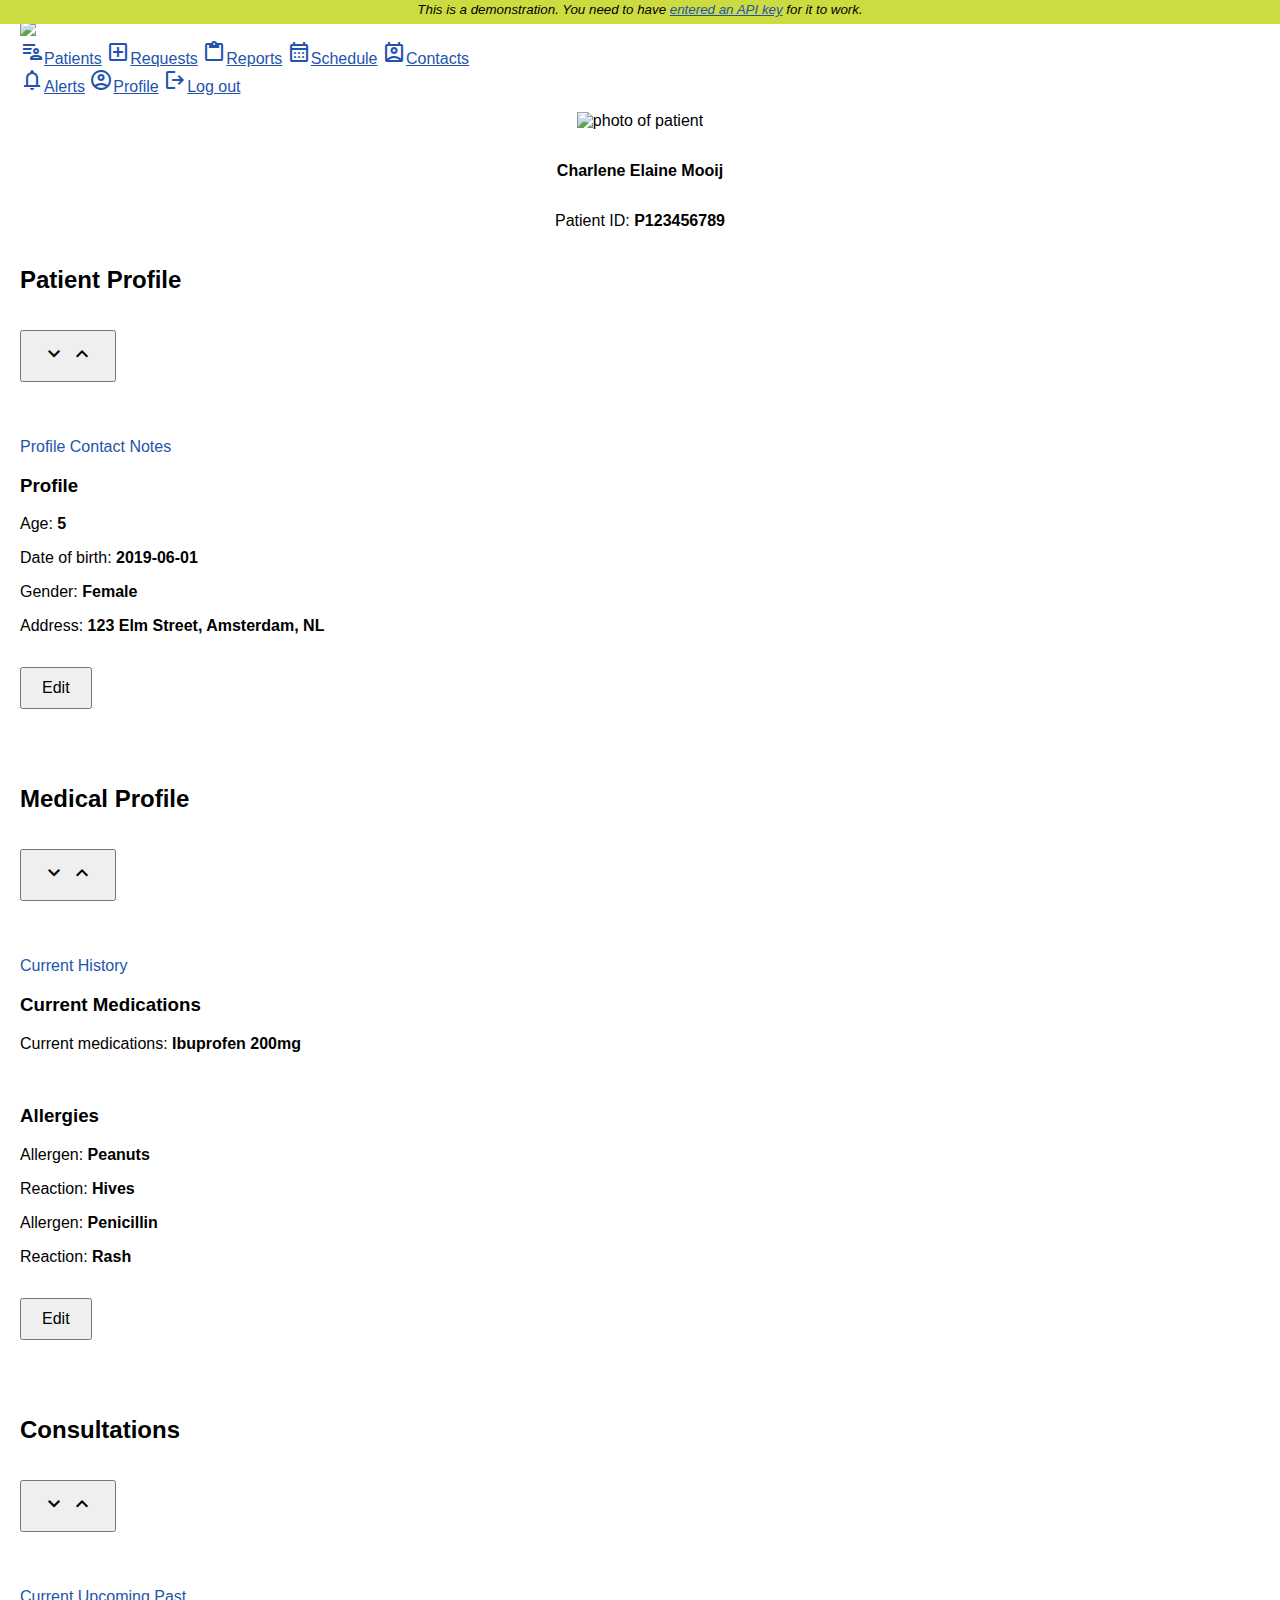
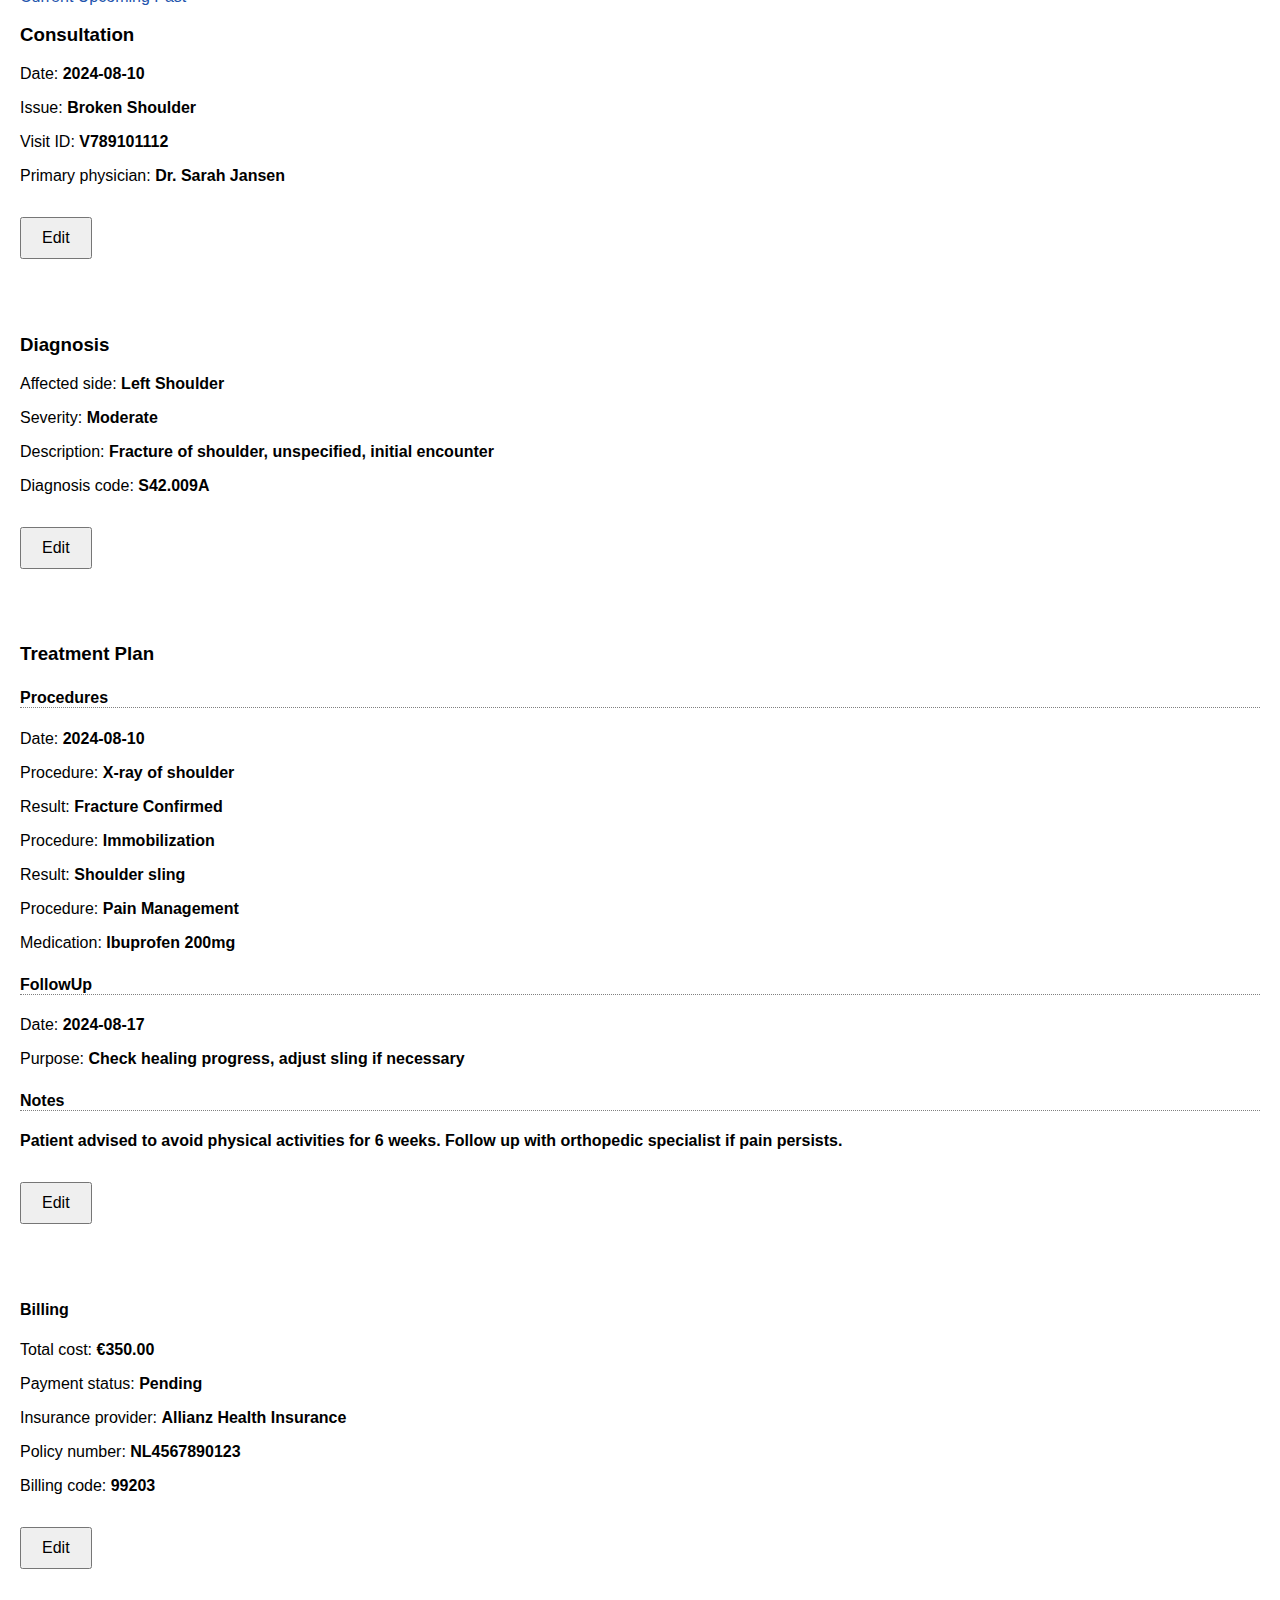
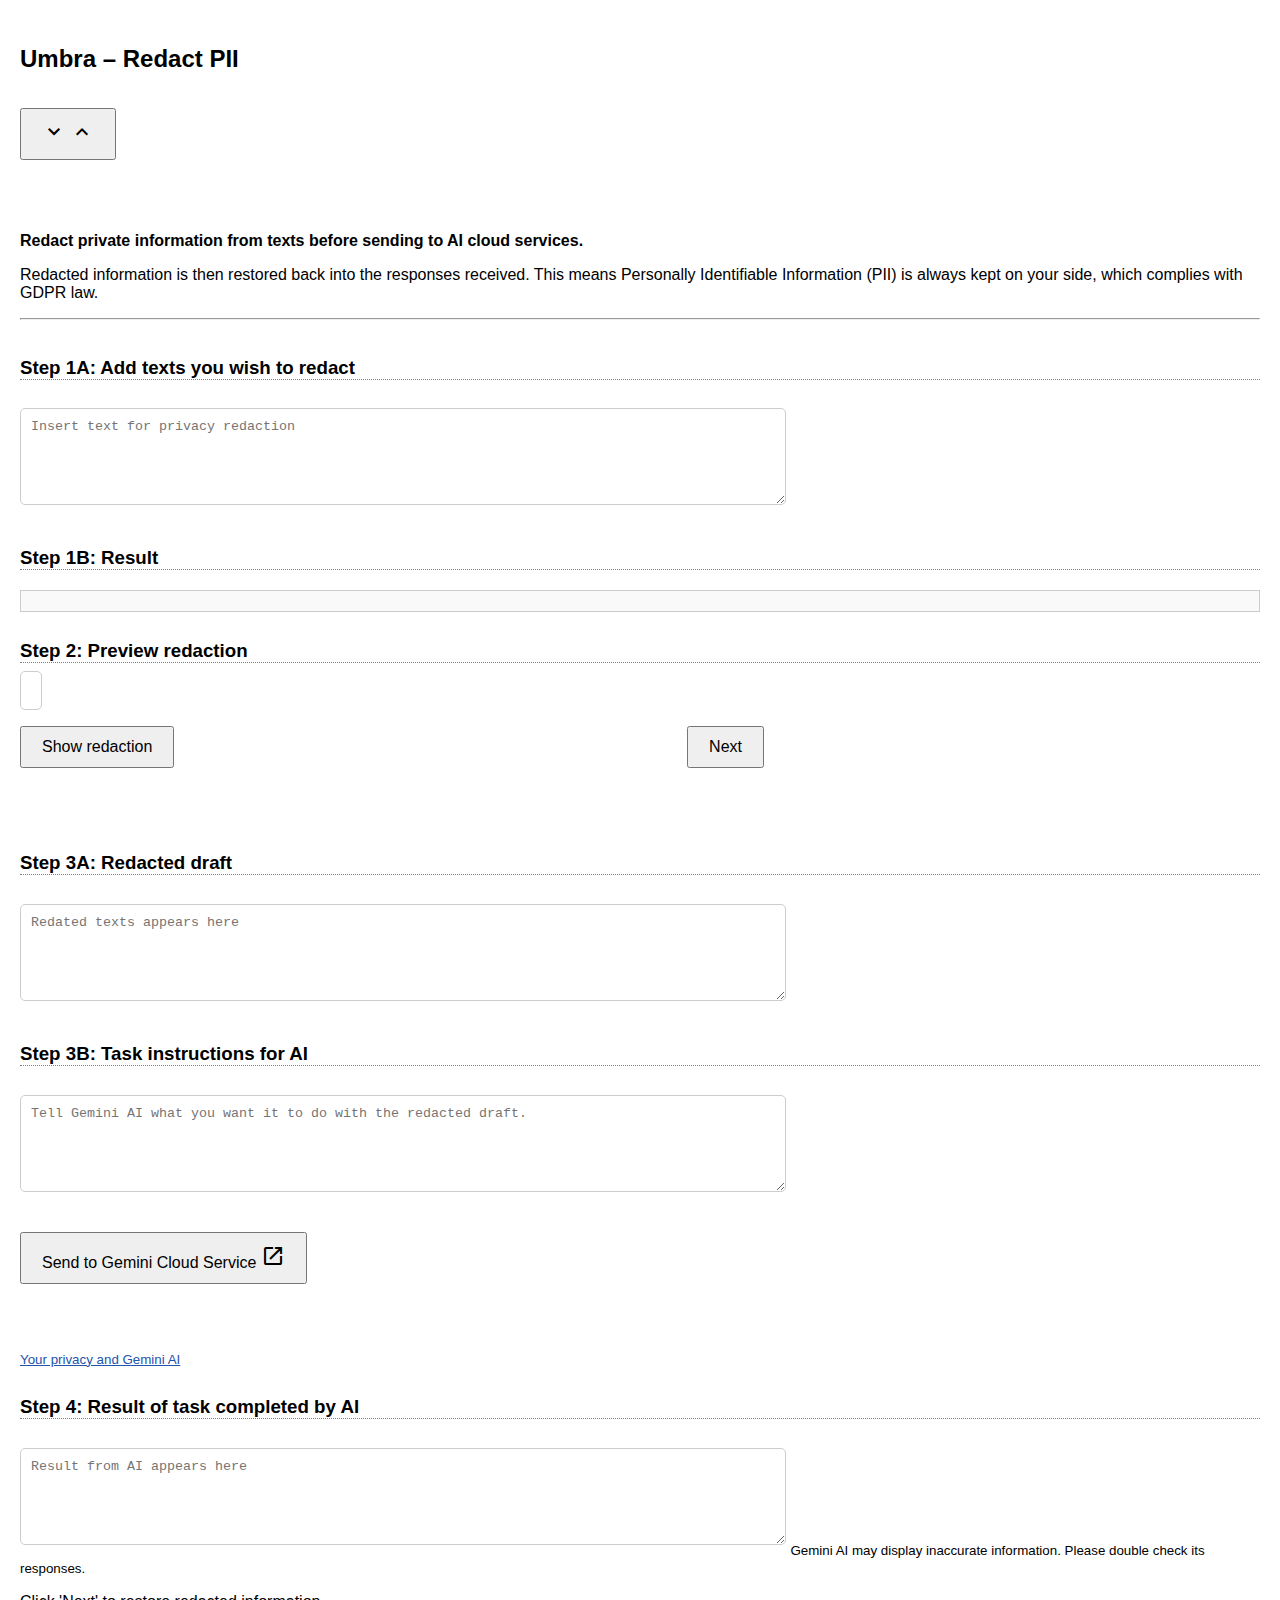
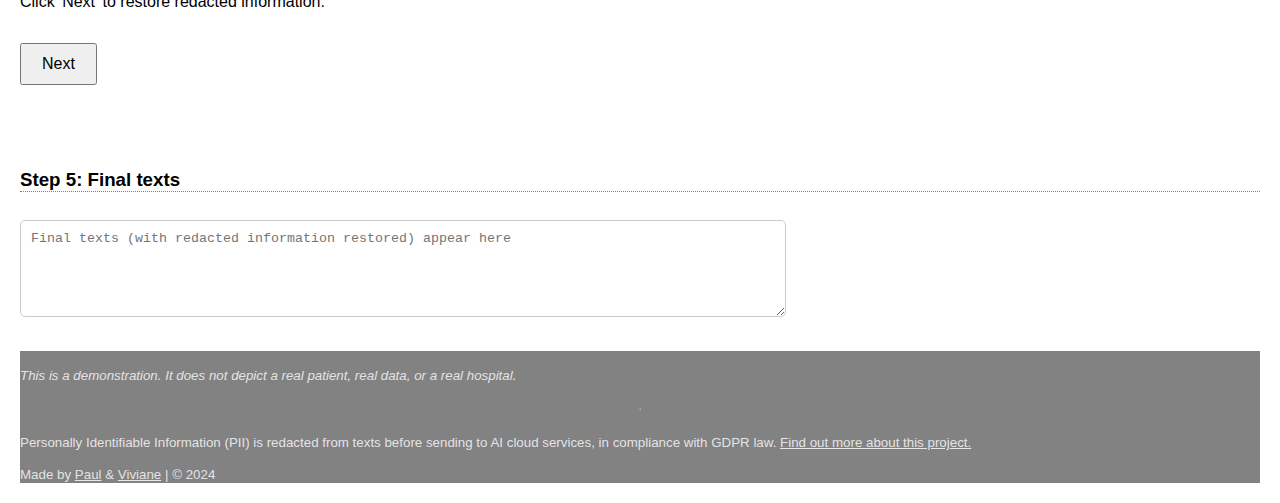
==== commit f8112371: "updated card function and chatbot panel style" ====
--- a/ehr-data-2.html
+++ b/ehr-data-2.html
@@ -7,16 +7,18 @@
   <link rel="stylesheet"
     href="https://fonts.googleapis.com/css2?family=Material+Symbols+Outlined:opsz,wght,FILL,GRAD@20..48,100..700,0..1,-50..200" />
   <link rel="stylesheet" href="https://cdn.jsdelivr.net/npm/bulma@1.0.2/css/bulma.min.css">
+  <link rel="stylesheet"
+    href="https://www.gstatic.com/dialogflow-console/fast/df-messenger/prod/v1/themes/df-messenger-default.css">
   <link rel="stylesheet" href="css/styles.css">
   <!-- Dialogflow -->
-  <link rel="stylesheet"
-    href="https://www.gstatic.com/dialogflow-console/fast/df-messenger/prod/v1/themes/df-messenger-default.css">
   <script src="https://www.gstatic.com/dialogflow-console/fast/df-messenger/prod/v1/df-messenger.js"></script>
   <title>Electronic Health Record</title>
 </head>
 
 <body onLoad="onPageLoad()">
-
+  <!-- If there an API key had been entered, then hide div.alert-banner -->
+  <div class="alert-banner"><small>This is a demonstration. You need to have <a href="https://ai.qqmber.com/"
+        target="_blank">entered an API key</a> for it to work.</small></div>
   <header class="column is-three-quarters">
     <nav id="nav1" class="navbar" role="navigation" aria-label="main navigation">
       <div class="navbar-brand">
@@ -87,13 +89,13 @@
           </header>
           <section id="patient-profile-card-body">
             <nav class="panel-tabs">
-              <a onClick="openPanel('patientProfileTab1', 'patientProfile', this)" class="tabName is-active">Profile</a>
-              <a onClick="openPanel('patientProfileTab2', 'patientProfile', this)" class="tabName">Contact</a>
-              <a onClick="openPanel('patientProfileTab3', 'patientProfile', this)" class="tabName">Notes</a>
+              <a onClick="openPanel('patientProfileTab1', 'patientProfile', this)" class="tab">Profile</a>
+              <a onClick="openPanel('patientProfileTab2', 'patientProfile', this)" class="tab">Contact</a>
+              <a onClick="openPanel('patientProfileTab3', 'patientProfile', this)" class="tab">Notes</a>
             </nav>
             <div class="panel-block column">
               <section id="patientProfileTab1" class="patientProfile tab-panel tab-default">
-                <h4 class="title is-4">Profile</h4>
+                <h3 class="title is-4">Profile</h3>
                 <p class="Age"><span class="data">5</span></p>
                 <p class="DateOfBirth"><span class="data">2019-06-01</span></p>
                 <p class="Gender"><span class="data">Female</span></p>
@@ -101,14 +103,14 @@
                 <button class="button is-light">Edit</button>
               </section>
               <section id="patientProfileTab2" class="patientProfile tab-panel">
-                <h5 class="title is-5">Emergency contact</h5>
+                <h3 class="title is-4">Emergency contact</h3>
                 <p class="EmergencyContact-Name"><span class="data">Anna Mooij</span></p>
                 <p class="EmergencyContact-Relation"><span class="data">Mother</span></p>
                 <p class="EmergencyContact-PhoneNumber"><span class="data">+31 6 98765432</span></p>
                 <button class="button is-light">Edit</button>
               </section>
               <section id="patientProfileTab3" class="patientProfile tab-panel">
-                <h4 class="title is-4">Personalizations</h4>
+                <h3 class="title is-4">Personalizations</h3>
                 <p class="FavoriteToy"><span class="data">A soft rabbit called Raggy.</span></p>
                 <button class="button is-light">Edit</button>
               </section>
@@ -131,17 +133,17 @@
           </header>
           <section id="medical-profile-card-body">
             <nav class="panel-tabs">
-              <a onClick="openPanel('medicalProfileTab1', 'medicalProfile', this)" class="tabName is-active">Current</a>
-              <a onClick="openPanel('medicalProfileTab2', 'medicalProfile', this)" class="tabName">History</a>
+              <a onClick="openPanel('medicalProfileTab1', 'medicalProfile', this)" class="tab">Current</a>
+              <a onClick="openPanel('medicalProfileTab2', 'medicalProfile', this)" class="tab">History</a>
             </nav>
             <div class="panel-block column">
               <section id="medicalProfileTab1" class="column medicalProfile tab-panel tab-default">
-              <!-- <section class="section tab json medical-history"> -->
                 <!-- <h3 class="title is-3">Current</h3> -->
                 <!-- JSON: MedicalHistory -->
-                <h4 class="title is-4">Current Medications</h4>
-                <p class="CurrentMedications"></p>
-                <h4 class="title is-4">Allergies</h4>
+                <h3 class="title is-4">Current Medications</h3>
+                <p class="CurrentMedications"><span class="data">Ibuprofen 200mg</span></p>
+                <br />
+                <h3 class="title is-4">Allergies</h3>
                 <p class="Allergies-Allergen"><span class="data">Peanuts</span></p>
                 <p class="Allergies-Reaction"><span class="data">Hives</span></p>
                 <p class="Allergies-Allergen"><span class="data">Penicillin</span></p>
@@ -149,14 +151,14 @@
                 <button class="button is-light">Edit</button>
               </section>
               <section id="medicalProfileTab2" class="column medicalProfile tab-panel">
-              <!-- <section class="section tab json medical-history"> -->
+                <!-- <section class="section tab json medical-history"> -->
                 <!-- <h3 class="title is-3">History</h3> -->
                 <!-- JSON: MedicalHistory -->
-                <h4 class="title is-4">Past Illnesses</h4>
+                <h3 class="title is-4">Past Illnesses</h3>
                 <p class="PastIllnesses-Year"><span class="data">2022</span></p>
                 <p class="PastIllnesses-Illness"><span class="data">Chickenpox</span></p>
                 <button class="button is-light">More</button>
-                <h4 class="title is-4">Family History</h4>
+                <h3 class="title is-4">Family History</h3>
                 <p class="FamilyHistory-Relation"><span class="data">Father</span></p>
                 <p class="FamilyHistory-Condition"><span class="data">Hypertension</span></p>
                 <p class="FamilyHistory-Relation"><span class="data">Mother</span></p>
@@ -172,7 +174,6 @@
 
       <!-- BLOCK 2 CONSULTATION: START -->
       <article class="card panel is-link ml-3 mb-3">
-
         <header class="card-header panel-heading">
           <h2 class="card-header-title has-text-white">Consultations</h2>
           <button class="card-header-icon" aria-label="more options">
@@ -184,94 +185,93 @@
             </span>
           </button>
         </header>
-
-        <p class="panel-tabs">
-          <a class="is-active">Current</a>
-          <a>Upcoming</a>
-          <a>Past</a>
-        </p>
-
-        <div class="panel-block">
-          <section class="section columns tab json consultation">
-            <!-- <h3>Consultation</h3> -->
-            <div class="column">
-              <h4 class="title is-4">Consultation</h4>
-              <!-- JSON: VisitInformation -->
-              <p class="VisitDate"><span class="data">2024-08-10</span></p>
-              <p class="ReasonForVisit"><span class="data">Broken Shoulder</span></p>
-              <p class="VisitID"><span class="data">V789101112</span></p>
-              <p class="PrimaryPhysician"><span class="data">Dr. Sarah Jansen</span></p>
-              <button class="button is-light">Edit</button>
-              <!-- </div> -->
-              <!-- <div class="column"> -->
-              <h4 class="title is-4">Diagnosis</h4>
-              <!-- JSON: Diagnosis -->
-              <p class="AffectedSide"><span class="data">Left Shoulder</span></p>
-              <p class="Severity"><span class="data">Moderate</span></p>
-              <p class="DiagnosisDescription"><span class="data">Fracture of shoulder, unspecified, initial
-                  encounter</span></p>
-              <p class="DiagnosisCode"><span class="data">S42.009A</span></p>
-              <button class="button is-light">Edit</button>
-            </div>
-            <div class="column">
-              <h4 class="title is-4">Treatment Plan</h4>
-              <!-- JSON: TreatmentPlan -->
-              <h5 class="title is-5">Procedures</h5>
-              <p class="Treatment-Date"><span class="data">2024-08-10</span></p>
-              <p class="Treatment-Procedure"><span class="data">X-ray of shoulder</span></p>
-              <p class="Treatment-Result"><span class="data">Fracture Confirmed</span></p>
-              <p class="Treatment-Procedure"><span class="data">Immobilization</span></p>
-              <p class="Treatment-Result"><span class="data">Shoulder sling</span></p>
-              <p class="Treatment-Procedure"><span class="data">Pain Management</span></p>
-              <p class="Treatment-Medication"><span class="data">Ibuprofen 200mg</span></p>
-              <h5 class="title is-5">FollowUp</h5>
-              <p class="FollowUp-Date"><span class="data">2024-08-17</span></p>
-              <p class="FollowUp-Purpose"><span class="data">Check healing progress, adjust sling if necessary</span>
-              </p>
-              <h5 class="title is-5">Notes</h5>
-              <p class="TreatmentPlan-Notes"><span class="data">Patient advised to avoid physical activities for 6
-                  weeks. Follow up with orthopedic specialist if pain persists.</span></p>
-              <button class="button is-light">Edit</button>
-            </div>
-            <div class="column">
-              <h4 class="title is-4">Billing</h4>
-              <!-- JSON: BillingInformation -->
-              <p class="TotalCost"><span class="data">€350.00</span></p>
-              <p class="PaymentStatus"><span class="data">Pending</span></p>
-              <p class="InsuranceProvider"><span class="data">Allianz Health Insurance</span></p>
-              <p class="PolicyNumber"><span class="data">NL4567890123</span></p>
-              <p class="BillingCode"><span class="data">99203</span></p>
-              <button class="button is-light">Edit</button>
-            </div>
-          </section>
-          <section class="section tab json visit-information">
-            <h3 class="title is-3">Upcoming appointments</h3>
-            <!-- JSON: TreatmentPlan > FollowUp -->
-            <!-- <h4 class="title is-4">Upcoming</h4> -->
-            <section class="section FollowUp">
+        <section id="medical-profile-card-body">
+          <nav class="panel-tabs">
+            <a onClick="openPanel('consultationTab1', 'consultation', this)" class="tab">Current</a>
+            <a onClick="openPanel('consultationTab2', 'consultation', this)" class="tab">Upcoming</a>
+            <a onClick="openPanel('consultationTab3', 'consultation', this)" class="tab">Past</a>
+          </nav>
+          <div class="panel-block column">
+            <section id="consultationTab1" class="columns consultation tab-panel tab-default">
+              <div class="columns">
+                <div class="column">
+                  <h3 class="title is-4">Consultation</h3>
+                  <!-- JSON: VisitInformation -->
+                  <p class="VisitDate"><span class="data">2024-08-10</span></p>
+                  <p class="ReasonForVisit"><span class="data">Broken Shoulder</span></p>
+                  <p class="VisitID"><span class="data">V789101112</span></p>
+                  <p class="PrimaryPhysician"><span class="data">Dr. Sarah Jansen</span></p>
+                  <button class="button is-light">Edit</button>
+                </div>
+                <div class="column">
+                  <h3 class="title is-4">Diagnosis</h3>
+                  <!-- JSON: Diagnosis -->
+                  <p class="AffectedSide"><span class="data">Left Shoulder</span></p>
+                  <p class="Severity"><span class="data">Moderate</span></p>
+                  <p class="DiagnosisDescription"><span class="data">Fracture of shoulder, unspecified, initial
+                      encounter</span></p>
+                  <p class="DiagnosisCode"><span class="data">S42.009A</span></p>
+                  <button class="button is-light">Edit</button>
+                </div>
+                <div class="column">
+                  <h3 class="title is-4">Treatment Plan</h3>
+                  <!-- JSON: TreatmentPlan -->
+                  <h4 class="title is-5">Procedures</h4>
+                  <p class="Treatment-Date"><span class="data">2024-08-10</span></p>
+                  <p class="Treatment-Procedure"><span class="data">X-ray of shoulder</span></p>
+                  <p class="Treatment-Result"><span class="data">Fracture Confirmed</span></p>
+                  <p class="Treatment-Procedure"><span class="data">Immobilization</span></p>
+                  <p class="Treatment-Result"><span class="data">Shoulder sling</span></p>
+                  <p class="Treatment-Procedure"><span class="data">Pain Management</span></p>
+                  <p class="Treatment-Medication"><span class="data">Ibuprofen 200mg</span></p>
+                  <h4 class="title is-5">FollowUp</h4>
+                  <p class="FollowUp-Date"><span class="data">2024-08-17</span></p>
+                  <p class="FollowUp-Purpose"><span class="data">Check healing progress, adjust sling if
+                      necessary</span>
+                  </p>
+                  <h4 class="title is-5">Notes</h4>
+                  <p class="TreatmentPlan-Notes"><span class="data">Patient advised to avoid physical activities for 6
+                      weeks. Follow up with orthopedic specialist if pain persists.</span></p>
+                  <button class="button is-light">Edit</button>
+                </div>
+                <div class="column">
+                  <h4 class="title is-4">Billing</h4>
+                  <!-- JSON: BillingInformation -->
+                  <p class="TotalCost"><span class="data">€350.00</span></p>
+                  <p class="PaymentStatus"><span class="data">Pending</span></p>
+                  <p class="InsuranceProvider"><span class="data">Allianz Health Insurance</span></p>
+                  <p class="PolicyNumber"><span class="data">NL4567890123</span></p>
+                  <p class="BillingCode"><span class="data">99203</span></p>
+                  <button class="button is-light">Edit</button>
+                </div>
+            </section>
+            <section id="consultationTab2" class="column consultation tab-panel">
+              <h3 class="title is-4 FollowUp">Upcoming appointments</h3>
+              <!-- JSON: TreatmentPlan > FollowUp -->
               <p class="Treatment-Date"><span class="data">2024-08-17</span></p>
               <p class="Treatment-Procedure"><span class="data">X-ray of Shoulder</span></p>
               <p class="Treatment-Purpose"><span class="data">Check healing progress, adjust sling if necessary</span>
               </p>
-              <button class="button is-light">Edit</button>
+              <button class="button is-light">More</button>
+              <footer class="card-footer">
+                <button class="button is-link">Add New</button>
+              </footer>
             </section>
-            <button class="button is-light">Add new</button>
-          </section>
-          <section class="section tab json visit-information">
-            <h3 class="title is-3">Past appointments</h3>
-            <!-- JSON: MedicalHistory -->
-            <p class="PastIllnesses-Year"><span class="data">2022</span></p>
-            <p class="PastIllnesses-Illness"><span class="data">Chickenpox</span></p>
-            <button class="button is-light">More</button>
-          </section>
-        </div>
+            <section id="consultationTab3" class="column consultation tab-panel">
+              <h3 class="title is-4">Past appointments</h3>
+              <!-- JSON: MedicalHistory -->
+              <p class="PastIllnesses-Year"><span class="data">2022</span></p>
+              <p class="PastIllnesses-Illness"><span class="data">Chickenpox</span></p>
+              <button class="button is-light">More</button>
+            </section>
+          </div>
+        </section>
       </article>
       <!-- BLOCK 2: END -->
 
-      <!-- BLOCK 3: START -->
+      <!-- BLOCK 3 UMBRA: START -->
       <!-- <div class="columns ml-3 mr-3"> -->
-
-      <article class="card panel ml-3">
+      <article id="umbra-card" class="card panel ml-3">
         <header class="card-header panel-heading">
           <h2 class="card-header-title has-text-white">Umbra &ndash; Redact PII</h2>
           <button class="card-header-icon" aria-label="more options">
@@ -283,81 +283,108 @@
             </span>
           </button>
         </header>
-        <section class="section tab" id="umbra">
+        <section class="section description">
+          <!-- Use Gemini AI in the Cloud without sending PII -->
+          <p><strong>Redact private information from texts before sending to AI cloud services.</strong></p>
+          <p>Redacted information is then restored back into the responses received. This means Personally Identifiable
+            Information (PII) is always kept on your side, which complies with GDPR law.</p>
+          <hr />
+        </section>
+        <!-- <nav class="pagination is-centered card-footer" role="navigation" aria-label="pagination">
+          <a onClick="pageBack('', '', this)" class="pagination-previous" title="Step 1"><span
+              class="material-symbols-outlined">
+              arrow_back
+            </span></a>
+          <a onClick="pageNext('', '', this)" class="pagination-next"><span class="material-symbols-outlined">
+              arrow_forward
+            </span></a>
+          <ul class="pagination-list">
+            <li>
+              <a class="pagination-link" aria-label="step 1" aria-current="step">1</a>
+            </li>
+            <li>
+              <a href="#" class="pagination-link" aria-label="step 3">2</a>
+            </li>
+            <li>
+              <a href="#" class="pagination-link" aria-label="step 3">3</a>
+            </li>
+            <li>
+              <a href="#" class="pagination-link" aria-label="step 4">4</a>
+            </li>
+            <li>
+              <a href="#" class="pagination-link" aria-label="step 5">5</a>
+            </li>
+          </ul>
+        </nav> -->
+        <section class="section tab columns" id="umbra-card-contents">
           <!-- Umbra Step 1 -->
-          <div class="columns">
-            <div class="column step" id="step1">
-              <h3 class="title is-5">Step 1A: Add texts you wish to redact</h3>
-              <p class="umbra-description">Umbra is a tool that locally redacts private information from texts
-                before
-                sending to
-                AI cloud services. Private information will be locally restored for you to use.</p>
-              <label for="box1"></label>
-              <textarea id="box1" name="box1" class="box" rows="5"
-                placeholder="Insert text for privacy redaction"></textarea>
-              <button id="getAnswersButton" style="display:none;" onclick="processText()">Process Text</button>
-              <h3 class="title is-5">Step 1B: Result</h3>
-              <div id="loading">
-                <div class="spinner"></div>
-                <p>Loading Umbra AI, please wait...</p>
-              </div>
-              <div id="results"></div>
-            </div>
-            <!-- Umbra Step 2 -->
-            <div class="column step" id="step2">
-              <h3 class="title is-5">Step 2: Preview redaction</h3>
-              <label for="box2"></label>
-              <box id="box2" name="box2" class="box" rows="5" placeholder="Redaction preview appears here" readonly>
-              </box>
-              <div class="buttons">
-                <button onclick="highlightText()" class="button is-light">Show redaction</button>
-                <button onclick="replaceText()" class="button is-light">Next</button>
-              </div>
-            </div>
-            <div class="column step" id="step3">
-              <!-- Umbra Step 3A -->
-              <h3 class="title is-5">Step 3A: Redacted draft</h3>
-              <label for="box3"></label>
-              <textarea id="box3" name="box3" class="box" rows="5" placeholder="Redated texts appears here"></textarea>
-              <!-- Umbra Step 3B -->
-              <h3 class="title is-5">Step 3B: Task instructions for AI</h3>
-              <label for="box3-prmpt"></label>
-              <textarea id="box3-prmpt" name="box3-prmpt" class="box" rows="5"
-                placeholder="Tell Gemini AI what you want it to do with the redacted draft."></textarea>
-              <div class="buttons">
-                <button onclick="send2api()" class="button is-light">Send to Gemini Cloud Service
-                  <span class="material-symbols-outlined icon-small">
-                    open_in_new
-                  </span>
-                </button>
-              </div>
-              <small><a
-                  href="https://support.google.com/gemini/answer/13594961?visit_id=638588064666691455-2002261725&p=privacy_notice&rd=1#privacy_notice">Your
-                  privacy and Gemini AI</a></small>
-            </div>
-            <!-- Umbra Step 4 -->
-            <div class="column step" id="step4">
-              <h3 class="title is-5">Step 4: Result of task completed by AI</h3>
-              <label for="box4"></label>
-              <textarea id="box4" name="box4" class="box" rows="5" placeholder="Result from AI appears here"
-                readonly></textarea>
-              <small>Gemini AI may display inaccurate information. Please double check its responses.</small>
-              <p>Click 'Next' to restore redacted information.</p>
-              <div class="buttons">
-                <button onclick="replaceMarkers()" class="button is-light">Next</button>
-                <!-- <button onclick="share()">share</button> -->
-              </div>
-            </div>
-            <!-- Umbra Step 5 -->
-            <div class="column step" id="step5">
-              <h3 class="title is-5">Step 5: Final texts</h3>
-              <label for="box5"></label>
-              <textarea id="box5" name="box5" class="box" rows="5"
-                placeholder="Final texts (with redacted information restored) appear here" readonly></textarea>
-              <div class="buttons">
-                <!-- <button onclick="replaceMarkers()" class="button is-light">Next</button> -->
-                <!-- <button onclick="share()" class="button is-light">Copy text</button> -->
-              </div>
+          <div class="column step" id="step1">
+            <h3 class="title is-5">Step 1A: Add texts you wish to redact</h3>
+            <label for="box1"></label>
+            <textarea id="box1" name="box1" class="box" rows="5"
+              placeholder="Insert text for privacy redaction"></textarea>
+            <button id="getAnswersButton" style="display:none;" onclick="processText()">Process Text</button>
+            <h3 class="title is-5">Step 1B: Result</h3>
+            <div id="loading">
+              <div class="spinner"></div>
+              <p>Loading Umbra AI, please wait...</p>
+            </div>
+            <div id="results"></div>
+          </div>
+          <!-- Umbra Step 2 -->
+          <div class="column step" id="step2">
+            <h3 class="title is-5">Step 2: Preview redaction</h3>
+            <label for="box2"></label>
+            <box id="box2" name="box2" class="box" rows="5" placeholder="Redaction preview appears here" readonly>
+            </box>
+            <div class="buttons">
+              <button onclick="highlightText()" class="button is-light">Show redaction</button>
+              <button onclick="replaceText()" class="button is-light">Next</button>
+            </div>
+          </div>
+          <div class="column step" id="step3">
+            <!-- Umbra Step 3A -->
+            <h3 class="title is-5">Step 3A: Redacted draft</h3>
+            <label for="box3"></label>
+            <textarea id="box3" name="box3" class="box" rows="5" placeholder="Redated texts appears here"></textarea>
+            <!-- Umbra Step 3B -->
+            <h3 class="title is-5">Step 3B: Task instructions for AI</h3>
+            <label for="box3-prmpt"></label>
+            <textarea id="box3-prmpt" name="box3-prmpt" class="box" rows="5"
+              placeholder="Tell Gemini AI what you want it to do with the redacted draft."></textarea>
+            <div class="buttons">
+              <button onclick="send2api()" class="button is-light">Send to Gemini Cloud Service
+                <span class="material-symbols-outlined icon-small">
+                  open_in_new
+                </span>
+              </button>
+            </div>
+            <small><a
+                href="https://support.google.com/gemini/answer/13594961?visit_id=638588064666691455-2002261725&p=privacy_notice&rd=1#privacy_notice">Your
+                privacy and Gemini AI</a></small>
+          </div>
+          <!-- Umbra Step 4 -->
+          <div class="column step" id="step4">
+            <h3 class="title is-5">Step 4: Result of task completed by AI</h3>
+            <label for="box4"></label>
+            <textarea id="box4" name="box4" class="box" rows="5" placeholder="Result from AI appears here"
+              readonly></textarea>
+            <small>Gemini AI may display inaccurate information. Please double check its responses.</small>
+            <p>Click 'Next' to restore redacted information.</p>
+            <div class="buttons">
+              <button onclick="replaceMarkers()" class="button is-light">Next</button>
+              <!-- <button onclick="share()">share</button> -->
+            </div>
+          </div>
+          <!-- Umbra Step 5 -->
+          <div class="column step" id="step5">
+            <h3 class="title is-5">Step 5: Final texts</h3>
+            <label for="box5"></label>
+            <textarea id="box5" name="box5" class="box" rows="5"
+              placeholder="Final texts (with redacted information restored) appear here" readonly></textarea>
+            <div class="buttons">
+              <!-- <button onclick="replaceMarkers()" class="button is-light">Next</button> -->
+              <!-- <button onclick="share()" class="button is-light">Copy text</button> -->
             </div>
           </div>
         </section>
@@ -367,23 +394,26 @@
     </main>
     <!-- CHAT BLOCK: START -->
     <aside id="chatbot" class="column is-one-quarter">
-      <!-- <h2 class="panel-heading">Gemini Chatbot</h2> -->
-      <!-- <h2>Gemini</h2> -->
       <!-- DIALOGFLOW CX – REPLACE CHATBOT 'project-id' AND 'agent-id' -->
-      <df-messenger location="eu" project-id="df-samples-ldid" agent-id="418b18b0-8690-481d-aa7f-1ac6ddc1a49d"
-        language-code="en" max-query-length="-1">
-        <df-messenger-chat chat-title=" " chat-title-icon="" bot-writing-text="bot-writing-text" bot-writing-image=""
-          bot-actor-image="" user-actor-image="" placeholder-text="What's on your mind?">
+      <df-messenger location="eu" project-id="" agent-id="" language-code="en" max-query-length="-1">
+        <df-messenger-chat chat-title="Umbra" chat-title-icon=""
+          chat-subtitle="Use Gemini AI in the Cloud without sending PII" bot-writing-text="bot-writing-text"
+          bot-writing-image="" bot-actor-image="" user-actor-image=""
+          placeholder-text="Type your instruction to Gemini AI...">
         </df-messenger-chat>
       </df-messenger>
     </aside>
     <!-- CHAT BLOCK: END -->
   </div>
   <!-- </div> -->
-  <footer class="footer column is-three-quarters">
-    <div class="content has-text-centered">
-      <p>This is a demo. It does not depict a real person or real data.</p>
-    </div>
+  <footer class="footer column is-three-quarters content has-text-centered">
+    <p><small><em>This is a demonstration. It does not depict a real patient, real data, or a real hospital.</em></small></p>
+    <hr />
+    <p><small>Personally Identifiable Information (PII) is redacted from texts before sending to AI cloud services, in compliance with GDPR law. <a href="https://ai.qqmber.com/" target="_blank">Find out more about this project.</a></small></p>
+
+    <small>Made by <a href="https://2qr.at/paul">Paul</a> &amp; <a href="https://github.com/vvaneli">Viviane</a> | ©
+      2024</small>
+
   </footer>
 </body>
 <script src="js/bravo.js"></script>
--- a/css/styles.css
+++ b/css/styles.css
@@ -1,46 +1,3 @@
-/* .logo {
-  width: 100px;
-  height: 100px;
-} */
-
-/* .profile-photo {
-  width: 100px;
-  height: 100px;
-} */
-
-/* .material-symbols-outlined {
-  padding-right: 0;
-}
-
-.json {
-  font-style:italic;
-}
-
-.data {
-  font-style: normal;
-} */
-
-/* .icon-small {
-  height: 0.5em;
-} */
-
-textarea {
-  width: 100%;
-}
-button {
-  margin-top: 1em;
-  margin-bottom: 1em;
-  margin: 1em 0 3.5em 0;
-}
-
-#chatbot {
- height: 100vh;
- position: fixed;
- right: 0;
- /* bottom: 0; */
- top: 0;
-}
-
 /* FOR DATA FIELDS */
 
 p.PatientID::before {
@@ -165,6 +122,7 @@
 p.TreatmentPlan-Notes::before {
   content: "Notes: ";
 } */
+
 p.FavoriteToy::before {
   content: "Favorite toy: ";
 }
@@ -189,11 +147,83 @@
   content: "Billing code: ";
 }
 
-/* UMBRA */
-
-body {
-  font-family: Arial, sans-serif;
-  margin: 20px;
+/* BULMA CSS */
+
+.is-5 {
+  margin-top: 1.5em;
+  border-bottom: 1px dotted grey;
+}
+
+/* DIALOGFLOW */
+
+#chatbot {
+  height: 100vh;
+  position: fixed;
+  right: 0;
+  top: 0;
+  /* box-shadow: rgba(9, 10, 12, 0.1) 0px 8px 16px -2px, rgba(9, 10, 12, 0.02) 0px 0px 0px 1px; */
+  --d-df-messenger-primary-color: rgb(67,70,84);;
+  --df-messenger-titlebar-background: rgb(64,70,84);
+  /* --df-messenger-titlebar-background: #4d4d4f; */
+  --df-messenger-focus-color: #ccdc40;
+  --df-messenger-chat-background: white;
+  --df-messenger-chat-scroll-button-background: rgb(67,70,84);
+  --df-messenger-titlebar-font-color: white;
+  --df-messenger-titlebar-title-font-family: Arial, sans-serif;
+  --df-messenger-titlebar-title-font-weight: 700;
+  --df-messenger-titlebar-padding: 1.5em 2em 1em 2em;
+  --df-messenger-titlebar-subtitle-font-color: whte;
+  --df-messenger-titlebar-subtitle-font-family: Arial, sans-serif;
+  --df-messenger-titlebar-subtitle-font-size: 0.95em;
+  --df-messenger-titlebar-subtitle-line-height: 1.8em;
+  --df-messenger-message-font-family: Arial, sans-serif;
+  /* --df-messenger-message-bot-font-color: #4d4d4f; */
+  --df-messenger-message-bot-background: rgba(53, 121, 246, 0.1);
+  --df-messenger-message-bot-writing-background: rgba(53, 121, 246, 0.1);
+  /* --df-messenger-message-user-font-color: #4d4d4f; */
+  --df-messenger-input-background: rgba(113, 200, 179, 0.2);
+  --df-messenger-message-user-background: rgba(113, 200, 179, 0.2);
+  --df-messenger-input-font-family: Arial, sans-serif;
+  --df-messenger-input-padding: 10px 0px 10px 10px;
+  --df-messenger-input-background: white;
+  --df-messenger-input-box-focus-border: 3px solid rgb(67,70,84);
+  --df-messenger-send-icon-color: rgb(67,70,84);
+  --df-messenger-send-icon-color-hover: rgb(67,70,84);
+  --df-messenger-send-icon-color-active: rgb(67,70,84);
+}
+
+/* UMBRA REDACT */
+
+.highlight {
+  /* background-color: #ccdc40; */
+  background-color: black;
+}
+
+.highlight:hover {
+  background-color: #ccdc40;
+  /* Background color when hovered */
+  color: black;
+  /* Text color when hovered for better contrast */
+  /* https://www.svgviewer.dev/svg-to-png */
+  cursor: url('moon.png'), auto;
+  /* Custom cursor on hover */
+}
+
+#results {
+  margin-top: 20px;
+  padding: 10px;
+  border: 1px solid #ccc;
+  background-color: #f9f9f9;
+}
+
+#loading {
+  display: none;
+  text-align: center;
+  margin-top: 20px;
+}
+
+textarea {
+  width: 100%;
 }
 
 .container {
@@ -211,57 +241,10 @@
   overflow: auto;
 }
 
-.highlight {
-  /* background-color: yellow; */
-  background-color: black;
-}
-
-.highlight:hover {
-  background-color: yellow;
-  /* Background color when hovered */
-  color: black;
-  /* Text color when hovered for better contrast */
-  /* https://www.svgviewer.dev/svg-to-png */
-  cursor: url('moon.png'), auto;
-  /* Custom cursor on hover */
-}
-
-.buttons {
-  display: flex;
-  justify-content: space-between;
-  width: 60%;
-  margin: 10px 0;
-}
-
-button {
-  padding: 10px 20px;
-  font-size: 16px;
-  cursor: pointer;
-}
-
-/* input, textarea, button {
-  margin: 10px 0;
-  padding: 10px;
-  font-size: 16px;
-} */
-
-#results {
-  margin-top: 20px;
-  padding: 10px;
-  border: 1px solid #ccc;
-  background-color: #f9f9f9;
-}
-
-#loading {
-  display: none;
-  text-align: center;
-  margin-top: 20px;
-}
-
 .spinner {
   border: 16px solid #f3f3f3;
   /* Light grey */
-  border-top: 16px solid #3498db;
+  border-top: 16px solid #2354ad;
   /* Blue */
   border-radius: 50%;
   width: 120px;
@@ -270,6 +253,13 @@
   margin: 0 auto;
 }
 
+.buttons {
+  display: flex;
+  justify-content: space-between;
+  width: 60%;
+  margin: 10px 0;
+}
+
 @keyframes spin {
   0% {
     transform: rotate(0deg);
@@ -280,32 +270,129 @@
   }
 }
 
-/* .panel2,
-.panel3,
-.panel4,
-.panel5 {
-  display: none;
-} */
-
-/* .card-open, #patient-profile .panel-tabs, #patient-profile .panel-block { */
-  /* display: none; */
-/* } */
-
-/* Card toggle: hide the open arrow on load */
-/* button span:first-of-type{
-  display: none;
-} */
+/* PAGE */
+
+body {
+  font-family: Arial, sans-serif;
+  margin: 20px;
+}
+
+button {
+  /* margin-top: 1em;
+  margin-bottom: 1em; */
+  margin: 1em 0 3.5em 0;
+  padding: 10px 20px;
+  font-size: 16px;
+  cursor: pointer;
+}
+
+a {
+  color: #2354ad;
+}
+
+.footer {
+  display: flex;
+  flex-direction: column;
+  background-color: rgba(77,77,79,0.7);
+  color:rgba(255,255,255,0.8);
+  line-height: 1em;
+}
+
+.footer hr {
+  opacity: 0.4;
+}
+
+.footer a {
+  text-decoration: underline;
+  color: inherit;
+}
+
+.show {
+  display: contents;
+}
+
+.data {
+  font-weight: 600;
+}
+
+.alert-banner {
+  display: block;
+  width: 100%;
+  background-color: #ccdc40;
+  position: fixed;
+  top:0;
+  left:0;
+  height: 1.5em;
+  text-align: center;
+  z-index: 1;
+  font-style: italic;
+}
+
+.alert-banner .material-symbols-outlined {
+height: 1em;
+width: 10px;
+/* color: red; */
+}
+
+/* CARDS */
+
+.half-width {
+  width: 50%;
+}
+
+/* CARD TABS */
+
+.panel-tabs {
+  margin-bottom: 1em;
+}
+
+.panel-tabs a {
+  border-bottom: 3px solid rgba(0, 0, 0, 0);
+}
+
+/* CARD CONTENTS */
+
+.panel-block {
+  font-weight: 400;
+}
 
 .tab-panel,
 .hide {
   display: none;
 }
 
-/* .tab-default, */
-.show {
-  display: contents;
-}
-
-.half-width {
-  width: 50%;
+.consultation .card-footer {
+  display: flex;
+  justify-content: flex-end;
+}
+
+.consultation .card-footer button {
+  margin: 1.8em 1em 1em 1em;
+}
+
+#umbra-card {
+  display: flex;
+  flex-direction: column;
+  /* justify-content: center; */
+}
+
+#umbra-card .description {
+padding-bottom: 0;
+}
+
+#umbra-card nav.card-footer {
+  width: 100%;
+  order: 3;
+  padding: 1.5em;
+  margin: auto 0;
+}
+
+#umbra-card-contents {
+  padding-top: 0;
+}
+
+/* CARD PAGINATION */
+
+.is-current {
+  border: 0;
 }